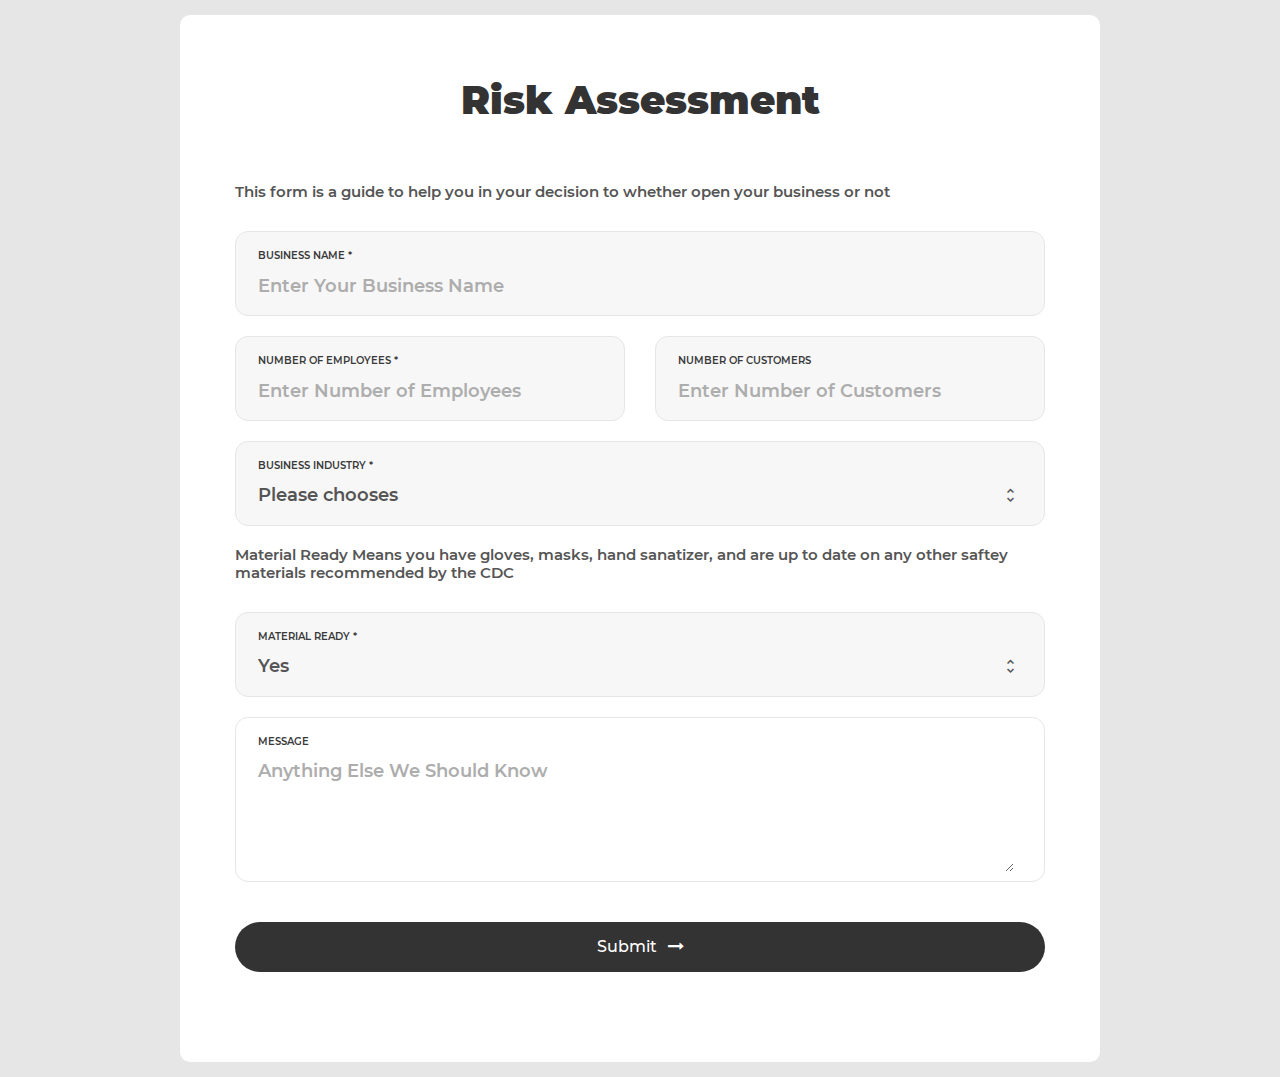
==== ContactFrom_v5/index.html @ 2d4df54e "Add all" ====
<!DOCTYPE html>
<html lang="en">
<head>
	<title>Contact V5</title>
	<meta charset="UTF-8">
	<meta name="viewport" content="width=device-width, initial-scale=1">
<!--===============================================================================================-->
	<link rel="icon" type="image/png" href="images/icons/favicon.ico"/>
<!--===============================================================================================-->
	<link rel="stylesheet" type="text/css" href="vendor/bootstrap/css/bootstrap.min.css">
<!--===============================================================================================-->
	<link rel="stylesheet" type="text/css" href="fonts/font-awesome-4.7.0/css/font-awesome.min.css">
<!--===============================================================================================-->
	<link rel="stylesheet" type="text/css" href="fonts/iconic/css/material-design-iconic-font.min.css">
<!--===============================================================================================-->
	<link rel="stylesheet" type="text/css" href="vendor/animate/animate.css">
<!--===============================================================================================-->
	<link rel="stylesheet" type="text/css" href="vendor/css-hamburgers/hamburgers.min.css">
<!--===============================================================================================-->
	<link rel="stylesheet" type="text/css" href="vendor/animsition/css/animsition.min.css">
<!--===============================================================================================-->
	<link rel="stylesheet" type="text/css" href="vendor/select2/select2.min.css">
<!--===============================================================================================-->
	<link rel="stylesheet" type="text/css" href="vendor/daterangepicker/daterangepicker.css">
<!--===============================================================================================-->
	<link rel="stylesheet" type="text/css" href="vendor/noui/nouislider.min.css">
<!--===============================================================================================-->
	<link rel="stylesheet" type="text/css" href="css/util.css">
	<link rel="stylesheet" type="text/css" href="css/main.css">
<!--===============================================================================================-->
</head>
<body>


	<div class="container-contact100">
		<div class="wrap-contact100">
			<form class="contact100-form validate-form">
				<span class="contact100-form-title">
					Risk Assessment
				</span>
                <span class="contact100-form-p">
					This form is a guide to help you in your decision to whether open your business or not
				</span>

				<div class="wrap-input100 validate-input bg1" data-validate="Please Type Your Name">
					<span class="label-input100">Business Name *</span>
					<input class="input100" type="text" name="name" placeholder="Enter Your Business Name">
				</div>

				<div class="wrap-input100 validate-input bg1 rs1-wrap-input100">
					<span class="label-input100">Number of Employees *</span>
					<input class="input100" type="text" name="email" placeholder="Enter Number of Employees">
				</div>

				<div class="wrap-input100 bg1 rs1-wrap-input100">
					<span class="label-input100">Number of Customers</span>
					<input class="input100" type="text" name="phone" placeholder="Enter Number of Customers">
				</div>

				<div class="wrap-input100 input100-select bg1">
					<span class="label-input100">Business Industry *</span>
					<div>
						<select class="js-select2" name="service">
							<option>Please chooses</option>
							<option>Education</option>
							<option>Finance</option>
							<option>Health</option>
                            <option>Engineer</option>
                            <option>Contracting</option>
                            <option>MotorVehicle</option>
                            <option>Security</option>
                            <option>PersonalService</option>
                            <option>Hospitality</option>
                            <option>Corporation</option>
                            <option>Agriculture</option>
                            <option>Other</option>
						</select>
						<div class="dropDownSelect2"></div>
					</div>
				</div>
                <span class="contact100-form-p">
					Material Ready Means you have gloves, masks, hand sanatizer, and are up to date on any other saftey materials recommended by the CDC
				</span>
                <div class="wrap-input100 input100-select bg1">
					<span class="label-input100">Material Ready *</span>
					<div>
						<select class="js-select2" name="service">
							<option>Yes</option>
                            <option>No</option>
						</select>
						<div class="dropDownSelect2"></div>
					</div>
				</div>
<!--
				<div class="w-full dis-none js-show-service">
					<div class="wrap-contact100-form-radio">
						<span class="label-input100">What type of products do you sell?</span>

						<div class="contact100-form-radio m-t-15">
							<input class="input-radio100" id="radio1" type="radio" name="type-product" value="physical" checked="checked">
							<label class="label-radio100" for="radio1">
								Phycical Products
							</label>
						</div>

						<div class="contact100-form-radio">
							<input class="input-radio100" id="radio2" type="radio" name="type-product" value="digital">
							<label class="label-radio100" for="radio2">
								Digital Products
							</label>
						</div>

						<div class="contact100-form-radio">
							<input class="input-radio100" id="radio3" type="radio" name="type-product" value="service">
							<label class="label-radio100" for="radio3">
								Services Consulting
							</label>
						</div>
					</div>

					<div class="wrap-contact100-form-range">
						<span class="label-input100">Budget *</span>

						<div class="contact100-form-range-value">
							$<span id="value-lower">610</span> - $<span id="value-upper">980</span>
							<input type="text" name="from-value">
							<input type="text" name="to-value">
						</div>

						<div class="contact100-form-range-bar">
							<div id="filter-bar"></div>
						</div>
					</div>
				</div>
-->
				<div class="wrap-input100 validate-input bg0 rs1-alert-validate">
					<span class="label-input100">Message</span>
					<textarea class="input100" name="message" placeholder="Anything Else We Should Know"></textarea>
				</div>

				<div class="container-contact100-form-btn">
					<button class="contact100-form-btn">
						<span>
							Submit
							<i class="fa fa-long-arrow-right m-l-7" aria-hidden="true"></i>
						</span>
					</button>
				</div>
			</form>
		</div>
	</div>



<!--===============================================================================================-->
	<script src="vendor/jquery/jquery-3.2.1.min.js"></script>
<!--===============================================================================================-->
	<script src="vendor/animsition/js/animsition.min.js"></script>
<!--===============================================================================================-->
	<script src="vendor/bootstrap/js/popper.js"></script>
	<script src="vendor/bootstrap/js/bootstrap.min.js"></script>
<!--===============================================================================================-->
	<script src="vendor/select2/select2.min.js"></script>
	<script>
		$(".js-select2").each(function(){
			$(this).select2({
				minimumResultsForSearch: 20,
				dropdownParent: $(this).next('.dropDownSelect2')
			});


			$(".js-select2").each(function(){
				$(this).on('select2:close', function (e){
					if($(this).val() == "Please chooses") {
						$('.js-show-service').slideUp();
					}
					else {
						$('.js-show-service').slideUp();
						$('.js-show-service').slideDown();
					}
				});
			});
		})
	</script>
<!--===============================================================================================-->
	<script src="vendor/daterangepicker/moment.min.js"></script>
	<script src="vendor/daterangepicker/daterangepicker.js"></script>
<!--===============================================================================================-->
	<script src="vendor/countdowntime/countdowntime.js"></script>
<!--===============================================================================================-->
	<script src="vendor/noui/nouislider.min.js"></script>
	<script>
	    var filterBar = document.getElementById('filter-bar');

	    noUiSlider.create(filterBar, {
	        start: [ 1500, 3900 ],
	        connect: true,
	        range: {
	            'min': 1500,
	            'max': 7500
	        }
	    });

	    var skipValues = [
	    document.getElementById('value-lower'),
	    document.getElementById('value-upper')
	    ];

	    filterBar.noUiSlider.on('update', function( values, handle ) {
	        skipValues[handle].innerHTML = Math.round(values[handle]);
	        $('.contact100-form-range-value input[name="from-value"]').val($('#value-lower').html());
	        $('.contact100-form-range-value input[name="to-value"]').val($('#value-upper').html());
	    });
	</script>
<!--===============================================================================================-->
	<script src="js/main.js"></script>

<!-- Global site tag (gtag.js) - Google Analytics -->
<script async src="https://www.googletagmanager.com/gtag/js?id=UA-23581568-13"></script>
<script>
  window.dataLayer = window.dataLayer || [];
  function gtag(){dataLayer.push(arguments);}
  gtag('js', new Date());

  gtag('config', 'UA-23581568-13');
</script>

</body>
</html>
---- ContactFrom_v5/fonts/iconic/css/material-design-iconic-font.min.css ----
@font-face{font-family:Material-Design-Iconic-Font;src:url(../fonts/Material-Design-Iconic-Font.woff2?v=2.2.0) format('woff2'),url(../fonts/Material-Design-Iconic-Font.woff?v=2.2.0) format('woff'),url(../fonts/Material-Design-Iconic-Font.ttf?v=2.2.0) format('truetype')}.zmdi{display:inline-block;font:normal normal normal 14px/1 'Material-Design-Iconic-Font';font-size:inherit;text-rendering:auto;-webkit-font-smoothing:antialiased;-moz-osx-font-smoothing:grayscale}.zmdi-hc-lg{font-size:1.33333333em;line-height:.75em;vertical-align:-15%}.zmdi-hc-2x{font-size:2em}.zmdi-hc-3x{font-size:3em}.zmdi-hc-4x{font-size:4em}.zmdi-hc-5x{font-size:5em}.zmdi-hc-fw{width:1.28571429em;text-align:center}.zmdi-hc-ul{padding-left:0;margin-left:2.14285714em;list-style-type:none}.zmdi-hc-ul>li{position:relative}.zmdi-hc-li{position:absolute;left:-2.14285714em;width:2.14285714em;top:.14285714em;text-align:center}.zmdi-hc-li.zmdi-hc-lg{left:-1.85714286em}.zmdi-hc-border{padding:.1em .25em;border:solid .1em #9e9e9e;border-radius:2px}.zmdi-hc-border-circle{padding:.1em .25em;border:solid .1em #9e9e9e;border-radius:50%}.zmdi.pull-left{float:left;margin-right:.15em}.zmdi.pull-right{float:right;margin-left:.15em}.zmdi-hc-spin{-webkit-animation:zmdi-spin 1.5s infinite linear;animation:zmdi-spin 1.5s infinite linear}.zmdi-hc-spin-reverse{-webkit-animation:zmdi-spin-reverse 1.5s infinite linear;animation:zmdi-spin-reverse 1.5s infinite linear}@-webkit-keyframes zmdi-spin{0%{-webkit-transform:rotate(0deg);transform:rotate(0deg)}100%{-webkit-transform:rotate(359deg);transform:rotate(359deg)}}@keyframes zmdi-spin{0%{-webkit-transform:rotate(0deg);transform:rotate(0deg)}100%{-webkit-transform:rotate(359deg);transform:rotate(359deg)}}@-webkit-keyframes zmdi-spin-reverse{0%{-webkit-transform:rotate(0deg);transform:rotate(0deg)}100%{-webkit-transform:rotate(-359deg);transform:rotate(-359deg)}}@keyframes zmdi-spin-reverse{0%{-webkit-transform:rotate(0deg);transform:rotate(0deg)}100%{-webkit-transform:rotate(-359deg);transform:rotate(-359deg)}}.zmdi-hc-rotate-90{-webkit-transform:rotate(90deg);-ms-transform:rotate(90deg);transform:rotate(90deg)}.zmdi-hc-rotate-180{-webkit-transform:rotate(180deg);-ms-transform:rotate(180deg);transform:rotate(180deg)}.zmdi-hc-rotate-270{-webkit-transform:rotate(270deg);-ms-transform:rotate(270deg);transform:rotate(270deg)}.zmdi-hc-flip-horizontal{-webkit-transform:scale(-1,1);-ms-transform:scale(-1,1);transform:scale(-1,1)}.zmdi-hc-flip-vertical{-webkit-transform:scale(1,-1);-ms-transform:scale(1,-1);transform:scale(1,-1)}.zmdi-hc-stack{position:relative;display:inline-block;width:2em;height:2em;line-height:2em;vertical-align:middle}.zmdi-hc-stack-1x,.zmdi-hc-stack-2x{position:absolute;left:0;width:100%;text-align:center}.zmdi-hc-stack-1x{line-height:inherit}.zmdi-hc-stack-2x{font-size:2em}.zmdi-hc-inverse{color:#fff}.zmdi-3d-rotation:before{content:'\f101'}.zmdi-airplane-off:before{content:'\f102'}.zmdi-airplane:before{content:'\f103'}.zmdi-album:before{content:'\f104'}.zmdi-archive:before{content:'\f105'}.zmdi-assignment-account:before{content:'\f106'}.zmdi-assignment-alert:before{content:'\f107'}.zmdi-assignment-check:before{content:'\f108'}.zmdi-assignment-o:before{content:'\f109'}.zmdi-assignment-return:before{content:'\f10a'}.zmdi-assignment-returned:before{content:'\f10b'}.zmdi-assignment:before{content:'\f10c'}.zmdi-attachment-alt:before{content:'\f10d'}.zmdi-attachment:before{content:'\f10e'}.zmdi-audio:before{content:'\f10f'}.zmdi-badge-check:before{content:'\f110'}.zmdi-balance-wallet:before{content:'\f111'}.zmdi-balance:before{content:'\f112'}.zmdi-battery-alert:before{content:'\f113'}.zmdi-battery-flash:before{content:'\f114'}.zmdi-battery-unknown:before{content:'\f115'}.zmdi-battery:before{content:'\f116'}.zmdi-bike:before{content:'\f117'}.zmdi-block-alt:before{content:'\f118'}.zmdi-block:before{content:'\f119'}.zmdi-boat:before{content:'\f11a'}.zmdi-book-image:before{content:'\f11b'}.zmdi-book:before{content:'\f11c'}.zmdi-bookmark-outline:before{content:'\f11d'}.zmdi-bookmark:before{content:'\f11e'}.zmdi-brush:before{content:'\f11f'}.zmdi-bug:before{content:'\f120'}.zmdi-bus:before{content:'\f121'}.zmdi-cake:before{content:'\f122'}.zmdi-car-taxi:before{content:'\f123'}.zmdi-car-wash:before{content:'\f124'}.zmdi-car:before{content:'\f125'}.zmdi-card-giftcard:before{content:'\f126'}.zmdi-card-membership:before{content:'\f127'}.zmdi-card-travel:before{content:'\f128'}.zmdi-card:before{content:'\f129'}.zmdi-case-check:before{content:'\f12a'}.zmdi-case-download:before{content:'\f12b'}.zmdi-case-play:before{content:'\f12c'}.zmdi-case:before{content:'\f12d'}.zmdi-cast-connected:before{content:'\f12e'}.zmdi-cast:before{content:'\f12f'}.zmdi-chart-donut:before{content:'\f130'}.zmdi-chart:before{content:'\f131'}.zmdi-city-alt:before{content:'\f132'}.zmdi-city:before{content:'\f133'}.zmdi-close-circle-o:before{content:'\f134'}.zmdi-close-circle:before{content:'\f135'}.zmdi-close:before{content:'\f136'}.zmdi-cocktail:before{content:'\f137'}.zmdi-code-setting:before{content:'\f138'}.zmdi-code-smartphone:before{content:'\f139'}.zmdi-code:before{content:'\f13a'}.zmdi-coffee:before{content:'\f13b'}.zmdi-collection-bookmark:before{content:'\f13c'}.zmdi-collection-case-play:before{content:'\f13d'}.zmdi-collection-folder-image:before{content:'\f13e'}.zmdi-collection-image-o:before{content:'\f13f'}.zmdi-collection-image:before{content:'\f140'}.zmdi-collection-item-1:before{content:'\f141'}.zmdi-collection-item-2:before{content:'\f142'}.zmdi-collection-item-3:before{content:'\f143'}.zmdi-collection-item-4:before{content:'\f144'}.zmdi-collection-item-5:before{content:'\f145'}.zmdi-collection-item-6:before{content:'\f146'}.zmdi-collection-item-7:before{content:'\f147'}.zmdi-collection-item-8:before{content:'\f148'}.zmdi-collection-item-9-plus:before{content:'\f149'}.zmdi-collection-item-9:before{content:'\f14a'}.zmdi-collection-item:before{content:'\f14b'}.zmdi-collection-music:before{content:'\f14c'}.zmdi-collection-pdf:before{content:'\f14d'}.zmdi-collection-plus:before{content:'\f14e'}.zmdi-collection-speaker:before{content:'\f14f'}.zmdi-collection-text:before{content:'\f150'}.zmdi-collection-video:before{content:'\f151'}.zmdi-compass:before{content:'\f152'}.zmdi-cutlery:before{content:'\f153'}.zmdi-delete:before{content:'\f154'}.zmdi-dialpad:before{content:'\f155'}.zmdi-dns:before{content:'\f156'}.zmdi-drink:before{content:'\f157'}.zmdi-edit:before{content:'\f158'}.zmdi-email-open:before{content:'\f159'}.zmdi-email:before{content:'\f15a'}.zmdi-eye-off:before{content:'\f15b'}.zmdi-eye:before{content:'\f15c'}.zmdi-eyedropper:before{content:'\f15d'}.zmdi-favorite-outline:before{content:'\f15e'}.zmdi-favorite:before{content:'\f15f'}.zmdi-filter-list:before{content:'\f160'}.zmdi-fire:before{content:'\f161'}.zmdi-flag:before{content:'\f162'}.zmdi-flare:before{content:'\f163'}.zmdi-flash-auto:before{content:'\f164'}.zmdi-flash-off:before{content:'\f165'}.zmdi-flash:before{content:'\f166'}.zmdi-flip:before{content:'\f167'}.zmdi-flower-alt:before{content:'\f168'}.zmdi-flower:before{content:'\f169'}.zmdi-font:before{content:'\f16a'}.zmdi-fullscreen-alt:before{content:'\f16b'}.zmdi-fullscreen-exit:before{content:'\f16c'}.zmdi-fullscreen:before{content:'\f16d'}.zmdi-functions:before{content:'\f16e'}.zmdi-gas-station:before{content:'\f16f'}.zmdi-gesture:before{content:'\f170'}.zmdi-globe-alt:before{content:'\f171'}.zmdi-globe-lock:before{content:'\f172'}.zmdi-globe:before{content:'\f173'}.zmdi-graduation-cap:before{content:'\f174'}.zmdi-home:before{content:'\f175'}.zmdi-hospital-alt:before{content:'\f176'}.zmdi-hospital:before{content:'\f177'}.zmdi-hotel:before{content:'\f178'}.zmdi-hourglass-alt:before{content:'\f179'}.zmdi-hourglass-outline:before{content:'\f17a'}.zmdi-hourglass:before{content:'\f17b'}.zmdi-http:before{content:'\f17c'}.zmdi-image-alt:before{content:'\f17d'}.zmdi-image-o:before{content:'\f17e'}.zmdi-image:before{content:'\f17f'}.zmdi-inbox:before{content:'\f180'}.zmdi-invert-colors-off:before{content:'\f181'}.zmdi-invert-colors:before{content:'\f182'}.zmdi-key:before{content:'\f183'}.zmdi-label-alt-outline:before{content:'\f184'}.zmdi-label-alt:before{content:'\f185'}.zmdi-label-heart:before{content:'\f186'}.zmdi-label:before{content:'\f187'}.zmdi-labels:before{content:'\f188'}.zmdi-lamp:before{content:'\f189'}.zmdi-landscape:before{content:'\f18a'}.zmdi-layers-off:before{content:'\f18b'}.zmdi-layers:before{content:'\f18c'}.zmdi-library:before{content:'\f18d'}.zmdi-link:before{content:'\f18e'}.zmdi-lock-open:before{content:'\f18f'}.zmdi-lock-outline:before{content:'\f190'}.zmdi-lock:before{content:'\f191'}.zmdi-mail-reply-all:before{content:'\f192'}.zmdi-mail-reply:before{content:'\f193'}.zmdi-mail-send:before{content:'\f194'}.zmdi-mall:before{content:'\f195'}.zmdi-map:before{content:'\f196'}.zmdi-menu:before{content:'\f197'}.zmdi-money-box:before{content:'\f198'}.zmdi-money-off:before{content:'\f199'}.zmdi-money:before{content:'\f19a'}.zmdi-more-vert:before{content:'\f19b'}.zmdi-more:before{content:'\f19c'}.zmdi-movie-alt:before{content:'\f19d'}.zmdi-movie:before{content:'\f19e'}.zmdi-nature-people:before{content:'\f19f'}.zmdi-nature:before{content:'\f1a0'}.zmdi-navigation:before{content:'\f1a1'}.zmdi-open-in-browser:before{content:'\f1a2'}.zmdi-open-in-new:before{content:'\f1a3'}.zmdi-palette:before{content:'\f1a4'}.zmdi-parking:before{content:'\f1a5'}.zmdi-pin-account:before{content:'\f1a6'}.zmdi-pin-assistant:before{content:'\f1a7'}.zmdi-pin-drop:before{content:'\f1a8'}.zmdi-pin-help:before{content:'\f1a9'}.zmdi-pin-off:before{content:'\f1aa'}.zmdi-pin:before{content:'\f1ab'}.zmdi-pizza:before{content:'\f1ac'}.zmdi-plaster:before{content:'\f1ad'}.zmdi-power-setting:before{content:'\f1ae'}.zmdi-power:before{content:'\f1af'}.zmdi-print:before{content:'\f1b0'}.zmdi-puzzle-piece:before{content:'\f1b1'}.zmdi-quote:before{content:'\f1b2'}.zmdi-railway:before{content:'\f1b3'}.zmdi-receipt:before{content:'\f1b4'}.zmdi-refresh-alt:before{content:'\f1b5'}.zmdi-refresh-sync-alert:before{content:'\f1b6'}.zmdi-refresh-sync-off:before{content:'\f1b7'}.zmdi-refresh-sync:before{content:'\f1b8'}.zmdi-refresh:before{content:'\f1b9'}.zmdi-roller:before{content:'\f1ba'}.zmdi-ruler:before{content:'\f1bb'}.zmdi-scissors:before{content:'\f1bc'}.zmdi-screen-rotation-lock:before{content:'\f1bd'}.zmdi-screen-rotation:before{content:'\f1be'}.zmdi-search-for:before{content:'\f1bf'}.zmdi-search-in-file:before{content:'\f1c0'}.zmdi-search-in-page:before{content:'\f1c1'}.zmdi-search-replace:before{content:'\f1c2'}.zmdi-search:before{content:'\f1c3'}.zmdi-seat:before{content:'\f1c4'}.zmdi-settings-square:before{content:'\f1c5'}.zmdi-settings:before{content:'\f1c6'}.zmdi-shield-check:before{content:'\f1c7'}.zmdi-shield-security:before{content:'\f1c8'}.zmdi-shopping-basket:before{content:'\f1c9'}.zmdi-shopping-cart-plus:before{content:'\f1ca'}.zmdi-shopping-cart:before{content:'\f1cb'}.zmdi-sign-in:before{content:'\f1cc'}.zmdi-sort-amount-asc:before{content:'\f1cd'}.zmdi-sort-amount-desc:before{content:'\f1ce'}.zmdi-sort-asc:before{content:'\f1cf'}.zmdi-sort-desc:before{content:'\f1d0'}.zmdi-spellcheck:before{content:'\f1d1'}.zmdi-storage:before{content:'\f1d2'}.zmdi-store-24:before{content:'\f1d3'}.zmdi-store:before{content:'\f1d4'}.zmdi-subway:before{content:'\f1d5'}.zmdi-sun:before{content:'\f1d6'}.zmdi-tab-unselected:before{content:'\f1d7'}.zmdi-tab:before{content:'\f1d8'}.zmdi-tag-close:before{content:'\f1d9'}.zmdi-tag-more:before{content:'\f1da'}.zmdi-tag:before{content:'\f1db'}.zmdi-thumb-down:before{content:'\f1dc'}.zmdi-thumb-up-down:before{content:'\f1dd'}.zmdi-thumb-up:before{content:'\f1de'}.zmdi-ticket-star:before{content:'\f1df'}.zmdi-toll:before{content:'\f1e0'}.zmdi-toys:before{content:'\f1e1'}.zmdi-traffic:before{content:'\f1e2'}.zmdi-translate:before{content:'\f1e3'}.zmdi-triangle-down:before{content:'\f1e4'}.zmdi-triangle-up:before{content:'\f1e5'}.zmdi-truck:before{content:'\f1e6'}.zmdi-turning-sign:before{content:'\f1e7'}.zmdi-wallpaper:before{content:'\f1e8'}.zmdi-washing-machine:before{content:'\f1e9'}.zmdi-window-maximize:before{content:'\f1ea'}.zmdi-window-minimize:before{content:'\f1eb'}.zmdi-window-restore:before{content:'\f1ec'}.zmdi-wrench:before{content:'\f1ed'}.zmdi-zoom-in:before{content:'\f1ee'}.zmdi-zoom-out:before{content:'\f1ef'}.zmdi-alert-circle-o:before{content:'\f1f0'}.zmdi-alert-circle:before{content:'\f1f1'}.zmdi-alert-octagon:before{content:'\f1f2'}.zmdi-alert-polygon:before{content:'\f1f3'}.zmdi-alert-triangle:before{content:'\f1f4'}.zmdi-help-outline:before{content:'\f1f5'}.zmdi-help:before{content:'\f1f6'}.zmdi-info-outline:before{content:'\f1f7'}.zmdi-info:before{content:'\f1f8'}.zmdi-notifications-active:before{content:'\f1f9'}.zmdi-notifications-add:before{content:'\f1fa'}.zmdi-notifications-none:before{content:'\f1fb'}.zmdi-notifications-off:before{content:'\f1fc'}.zmdi-notifications-paused:before{content:'\f1fd'}.zmdi-notifications:before{content:'\f1fe'}.zmdi-account-add:before{content:'\f1ff'}.zmdi-account-box-mail:before{content:'\f200'}.zmdi-account-box-o:before{content:'\f201'}.zmdi-account-box-phone:before{content:'\f202'}.zmdi-account-box:before{content:'\f203'}.zmdi-account-calendar:before{content:'\f204'}.zmdi-account-circle:before{content:'\f205'}.zmdi-account-o:before{content:'\f206'}.zmdi-account:before{content:'\f207'}.zmdi-accounts-add:before{content:'\f208'}.zmdi-accounts-alt:before{content:'\f209'}.zmdi-accounts-list-alt:before{content:'\f20a'}.zmdi-accounts-list:before{content:'\f20b'}.zmdi-accounts-outline:before{content:'\f20c'}.zmdi-accounts:before{content:'\f20d'}.zmdi-face:before{content:'\f20e'}.zmdi-female:before{content:'\f20f'}.zmdi-male-alt:before{content:'\f210'}.zmdi-male-female:before{content:'\f211'}.zmdi-male:before{content:'\f212'}.zmdi-mood-bad:before{content:'\f213'}.zmdi-mood:before{content:'\f214'}.zmdi-run:before{content:'\f215'}.zmdi-walk:before{content:'\f216'}.zmdi-cloud-box:before{content:'\f217'}.zmdi-cloud-circle:before{content:'\f218'}.zmdi-cloud-done:before{content:'\f219'}.zmdi-cloud-download:before{content:'\f21a'}.zmdi-cloud-off:before{content:'\f21b'}.zmdi-cloud-outline-alt:before{content:'\f21c'}.zmdi-cloud-outline:before{content:'\f21d'}.zmdi-cloud-upload:before{content:'\f21e'}.zmdi-cloud:before{content:'\f21f'}.zmdi-download:before{content:'\f220'}.zmdi-file-plus:before{content:'\f221'}.zmdi-file-text:before{content:'\f222'}.zmdi-file:before{content:'\f223'}.zmdi-folder-outline:before{content:'\f224'}.zmdi-folder-person:before{content:'\f225'}.zmdi-folder-star-alt:before{content:'\f226'}.zmdi-folder-star:before{content:'\f227'}.zmdi-folder:before{content:'\f228'}.zmdi-gif:before{content:'\f229'}.zmdi-upload:before{content:'\f22a'}.zmdi-border-all:before{content:'\f22b'}.zmdi-border-bottom:before{content:'\f22c'}.zmdi-border-clear:before{content:'\f22d'}.zmdi-border-color:before{content:'\f22e'}.zmdi-border-horizontal:before{content:'\f22f'}.zmdi-border-inner:before{content:'\f230'}.zmdi-border-left:before{content:'\f231'}.zmdi-border-outer:before{content:'\f232'}.zmdi-border-right:before{content:'\f233'}.zmdi-border-style:before{content:'\f234'}.zmdi-border-top:before{content:'\f235'}.zmdi-border-vertical:before{content:'\f236'}.zmdi-copy:before{content:'\f237'}.zmdi-crop:before{content:'\f238'}.zmdi-format-align-center:before{content:'\f239'}.zmdi-format-align-justify:before{content:'\f23a'}.zmdi-format-align-left:before{content:'\f23b'}.zmdi-format-align-right:before{content:'\f23c'}.zmdi-format-bold:before{content:'\f23d'}.zmdi-format-clear-all:before{content:'\f23e'}.zmdi-format-clear:before{content:'\f23f'}.zmdi-format-color-fill:before{content:'\f240'}.zmdi-format-color-reset:before{content:'\f241'}.zmdi-format-color-text:before{content:'\f242'}.zmdi-format-indent-decrease:before{content:'\f243'}.zmdi-format-indent-increase:before{content:'\f244'}.zmdi-format-italic:before{content:'\f245'}.zmdi-format-line-spacing:before{content:'\f246'}.zmdi-format-list-bulleted:before{content:'\f247'}.zmdi-format-list-numbered:before{content:'\f248'}.zmdi-format-ltr:before{content:'\f249'}.zmdi-format-rtl:before{content:'\f24a'}.zmdi-format-size:before{content:'\f24b'}.zmdi-format-strikethrough-s:before{content:'\f24c'}.zmdi-format-strikethrough:before{content:'\f24d'}.zmdi-format-subject:before{content:'\f24e'}.zmdi-format-underlined:before{content:'\f24f'}.zmdi-format-valign-bottom:before{content:'\f250'}.zmdi-format-valign-center:before{content:'\f251'}.zmdi-format-valign-top:before{content:'\f252'}.zmdi-redo:before{content:'\f253'}.zmdi-select-all:before{content:'\f254'}.zmdi-space-bar:before{content:'\f255'}.zmdi-text-format:before{content:'\f256'}.zmdi-transform:before{content:'\f257'}.zmdi-undo:before{content:'\f258'}.zmdi-wrap-text:before{content:'\f259'}.zmdi-comment-alert:before{content:'\f25a'}.zmdi-comment-alt-text:before{content:'\f25b'}.zmdi-comment-alt:before{content:'\f25c'}.zmdi-comment-edit:before{content:'\f25d'}.zmdi-comment-image:before{content:'\f25e'}.zmdi-comment-list:before{content:'\f25f'}.zmdi-comment-more:before{content:'\f260'}.zmdi-comment-outline:before{content:'\f261'}.zmdi-comment-text-alt:before{content:'\f262'}.zmdi-comment-text:before{content:'\f263'}.zmdi-comment-video:before{content:'\f264'}.zmdi-comment:before{content:'\f265'}.zmdi-comments:before{content:'\f266'}.zmdi-check-all:before{content:'\f267'}.zmdi-check-circle-u:before{content:'\f268'}.zmdi-check-circle:before{content:'\f269'}.zmdi-check-square:before{content:'\f26a'}.zmdi-check:before{content:'\f26b'}.zmdi-circle-o:before{content:'\f26c'}.zmdi-circle:before{content:'\f26d'}.zmdi-dot-circle-alt:before{content:'\f26e'}.zmdi-dot-circle:before{content:'\f26f'}.zmdi-minus-circle-outline:before{content:'\f270'}.zmdi-minus-circle:before{content:'\f271'}.zmdi-minus-square:before{content:'\f272'}.zmdi-minus:before{content:'\f273'}.zmdi-plus-circle-o-duplicate:before{content:'\f274'}.zmdi-plus-circle-o:before{content:'\f275'}.zmdi-plus-circle:before{content:'\f276'}.zmdi-plus-square:before{content:'\f277'}.zmdi-plus:before{content:'\f278'}.zmdi-square-o:before{content:'\f279'}.zmdi-star-circle:before{content:'\f27a'}.zmdi-star-half:before{content:'\f27b'}.zmdi-star-outline:before{content:'\f27c'}.zmdi-star:before{content:'\f27d'}.zmdi-bluetooth-connected:before{content:'\f27e'}.zmdi-bluetooth-off:before{content:'\f27f'}.zmdi-bluetooth-search:before{content:'\f280'}.zmdi-bluetooth-setting:before{content:'\f281'}.zmdi-bluetooth:before{content:'\f282'}.zmdi-camera-add:before{content:'\f283'}.zmdi-camera-alt:before{content:'\f284'}.zmdi-camera-bw:before{content:'\f285'}.zmdi-camera-front:before{content:'\f286'}.zmdi-camera-mic:before{content:'\f287'}.zmdi-camera-party-mode:before{content:'\f288'}.zmdi-camera-rear:before{content:'\f289'}.zmdi-camera-roll:before{content:'\f28a'}.zmdi-camera-switch:before{content:'\f28b'}.zmdi-camera:before{content:'\f28c'}.zmdi-card-alert:before{content:'\f28d'}.zmdi-card-off:before{content:'\f28e'}.zmdi-card-sd:before{content:'\f28f'}.zmdi-card-sim:before{content:'\f290'}.zmdi-desktop-mac:before{content:'\f291'}.zmdi-desktop-windows:before{content:'\f292'}.zmdi-device-hub:before{content:'\f293'}.zmdi-devices-off:before{content:'\f294'}.zmdi-devices:before{content:'\f295'}.zmdi-dock:before{content:'\f296'}.zmdi-floppy:before{content:'\f297'}.zmdi-gamepad:before{content:'\f298'}.zmdi-gps-dot:before{content:'\f299'}.zmdi-gps-off:before{content:'\f29a'}.zmdi-gps:before{content:'\f29b'}.zmdi-headset-mic:before{content:'\f29c'}.zmdi-headset:before{content:'\f29d'}.zmdi-input-antenna:before{content:'\f29e'}.zmdi-input-composite:before{content:'\f29f'}.zmdi-input-hdmi:before{content:'\f2a0'}.zmdi-input-power:before{content:'\f2a1'}.zmdi-input-svideo:before{content:'\f2a2'}.zmdi-keyboard-hide:before{content:'\f2a3'}.zmdi-keyboard:before{content:'\f2a4'}.zmdi-laptop-chromebook:before{content:'\f2a5'}.zmdi-laptop-mac:before{content:'\f2a6'}.zmdi-laptop:before{content:'\f2a7'}.zmdi-mic-off:before{content:'\f2a8'}.zmdi-mic-outline:before{content:'\f2a9'}.zmdi-mic-setting:before{content:'\f2aa'}.zmdi-mic:before{content:'\f2ab'}.zmdi-mouse:before{content:'\f2ac'}.zmdi-network-alert:before{content:'\f2ad'}.zmdi-network-locked:before{content:'\f2ae'}.zmdi-network-off:before{content:'\f2af'}.zmdi-network-outline:before{content:'\f2b0'}.zmdi-network-setting:before{content:'\f2b1'}.zmdi-network:before{content:'\f2b2'}.zmdi-phone-bluetooth:before{content:'\f2b3'}.zmdi-phone-end:before{content:'\f2b4'}.zmdi-phone-forwarded:before{content:'\f2b5'}.zmdi-phone-in-talk:before{content:'\f2b6'}.zmdi-phone-locked:before{content:'\f2b7'}.zmdi-phone-missed:before{content:'\f2b8'}.zmdi-phone-msg:before{content:'\f2b9'}.zmdi-phone-paused:before{content:'\f2ba'}.zmdi-phone-ring:before{content:'\f2bb'}.zmdi-phone-setting:before{content:'\f2bc'}.zmdi-phone-sip:before{content:'\f2bd'}.zmdi-phone:before{content:'\f2be'}.zmdi-portable-wifi-changes:before{content:'\f2bf'}.zmdi-portable-wifi-off:before{content:'\f2c0'}.zmdi-portable-wifi:before{content:'\f2c1'}.zmdi-radio:before{content:'\f2c2'}.zmdi-reader:before{content:'\f2c3'}.zmdi-remote-control-alt:before{content:'\f2c4'}.zmdi-remote-control:before{content:'\f2c5'}.zmdi-router:before{content:'\f2c6'}.zmdi-scanner:before{content:'\f2c7'}.zmdi-smartphone-android:before{content:'\f2c8'}.zmdi-smartphone-download:before{content:'\f2c9'}.zmdi-smartphone-erase:before{content:'\f2ca'}.zmdi-smartphone-info:before{content:'\f2cb'}.zmdi-smartphone-iphone:before{content:'\f2cc'}.zmdi-smartphone-landscape-lock:before{content:'\f2cd'}.zmdi-smartphone-landscape:before{content:'\f2ce'}.zmdi-smartphone-lock:before{content:'\f2cf'}.zmdi-smartphone-portrait-lock:before{content:'\f2d0'}.zmdi-smartphone-ring:before{content:'\f2d1'}.zmdi-smartphone-setting:before{content:'\f2d2'}.zmdi-smartphone-setup:before{content:'\f2d3'}.zmdi-smartphone:before{content:'\f2d4'}.zmdi-speaker:before{content:'\f2d5'}.zmdi-tablet-android:before{content:'\f2d6'}.zmdi-tablet-mac:before{content:'\f2d7'}.zmdi-tablet:before{content:'\f2d8'}.zmdi-tv-alt-play:before{content:'\f2d9'}.zmdi-tv-list:before{content:'\f2da'}.zmdi-tv-play:before{content:'\f2db'}.zmdi-tv:before{content:'\f2dc'}.zmdi-usb:before{content:'\f2dd'}.zmdi-videocam-off:before{content:'\f2de'}.zmdi-videocam-switch:before{content:'\f2df'}.zmdi-videocam:before{content:'\f2e0'}.zmdi-watch:before{content:'\f2e1'}.zmdi-wifi-alt-2:before{content:'\f2e2'}.zmdi-wifi-alt:before{content:'\f2e3'}.zmdi-wifi-info:before{content:'\f2e4'}.zmdi-wifi-lock:before{content:'\f2e5'}.zmdi-wifi-off:before{content:'\f2e6'}.zmdi-wifi-outline:before{content:'\f2e7'}.zmdi-wifi:before{content:'\f2e8'}.zmdi-arrow-left-bottom:before{content:'\f2e9'}.zmdi-arrow-left:before{content:'\f2ea'}.zmdi-arrow-merge:before{content:'\f2eb'}.zmdi-arrow-missed:before{content:'\f2ec'}.zmdi-arrow-right-top:before{content:'\f2ed'}.zmdi-arrow-right:before{content:'\f2ee'}.zmdi-arrow-split:before{content:'\f2ef'}.zmdi-arrows:before{content:'\f2f0'}.zmdi-caret-down-circle:before{content:'\f2f1'}.zmdi-caret-down:before{content:'\f2f2'}.zmdi-caret-left-circle:before{content:'\f2f3'}.zmdi-caret-left:before{content:'\f2f4'}.zmdi-caret-right-circle:before{content:'\f2f5'}.zmdi-caret-right:before{content:'\f2f6'}.zmdi-caret-up-circle:before{content:'\f2f7'}.zmdi-caret-up:before{content:'\f2f8'}.zmdi-chevron-down:before{content:'\f2f9'}.zmdi-chevron-left:before{content:'\f2fa'}.zmdi-chevron-right:before{content:'\f2fb'}.zmdi-chevron-up:before{content:'\f2fc'}.zmdi-forward:before{content:'\f2fd'}.zmdi-long-arrow-down:before{content:'\f2fe'}.zmdi-long-arrow-left:before{content:'\f2ff'}.zmdi-long-arrow-return:before{content:'\f300'}.zmdi-long-arrow-right:before{content:'\f301'}.zmdi-long-arrow-tab:before{content:'\f302'}.zmdi-long-arrow-up:before{content:'\f303'}.zmdi-rotate-ccw:before{content:'\f304'}.zmdi-rotate-cw:before{content:'\f305'}.zmdi-rotate-left:before{content:'\f306'}.zmdi-rotate-right:before{content:'\f307'}.zmdi-square-down:before{content:'\f308'}.zmdi-square-right:before{content:'\f309'}.zmdi-swap-alt:before{content:'\f30a'}.zmdi-swap-vertical-circle:before{content:'\f30b'}.zmdi-swap-vertical:before{content:'\f30c'}.zmdi-swap:before{content:'\f30d'}.zmdi-trending-down:before{content:'\f30e'}.zmdi-trending-flat:before{content:'\f30f'}.zmdi-trending-up:before{content:'\f310'}.zmdi-unfold-less:before{content:'\f311'}.zmdi-unfold-more:before{content:'\f312'}.zmdi-apps:before{content:'\f313'}.zmdi-grid-off:before{content:'\f314'}.zmdi-grid:before{content:'\f315'}.zmdi-view-agenda:before{content:'\f316'}.zmdi-view-array:before{content:'\f317'}.zmdi-view-carousel:before{content:'\f318'}.zmdi-view-column:before{content:'\f319'}.zmdi-view-comfy:before{content:'\f31a'}.zmdi-view-compact:before{content:'\f31b'}.zmdi-view-dashboard:before{content:'\f31c'}.zmdi-view-day:before{content:'\f31d'}.zmdi-view-headline:before{content:'\f31e'}.zmdi-view-list-alt:before{content:'\f31f'}.zmdi-view-list:before{content:'\f320'}.zmdi-view-module:before{content:'\f321'}.zmdi-view-quilt:before{content:'\f322'}.zmdi-view-stream:before{content:'\f323'}.zmdi-view-subtitles:before{content:'\f324'}.zmdi-view-toc:before{content:'\f325'}.zmdi-view-web:before{content:'\f326'}.zmdi-view-week:before{content:'\f327'}.zmdi-widgets:before{content:'\f328'}.zmdi-alarm-check:before{content:'\f329'}.zmdi-alarm-off:before{content:'\f32a'}.zmdi-alarm-plus:before{content:'\f32b'}.zmdi-alarm-snooze:before{content:'\f32c'}.zmdi-alarm:before{content:'\f32d'}.zmdi-calendar-alt:before{content:'\f32e'}.zmdi-calendar-check:before{content:'\f32f'}.zmdi-calendar-close:before{content:'\f330'}.zmdi-calendar-note:before{content:'\f331'}.zmdi-calendar:before{content:'\f332'}.zmdi-time-countdown:before{content:'\f333'}.zmdi-time-interval:before{content:'\f334'}.zmdi-time-restore-setting:before{content:'\f335'}.zmdi-time-restore:before{content:'\f336'}.zmdi-time:before{content:'\f337'}.zmdi-timer-off:before{content:'\f338'}.zmdi-timer:before{content:'\f339'}.zmdi-android-alt:before{content:'\f33a'}.zmdi-android:before{content:'\f33b'}.zmdi-apple:before{content:'\f33c'}.zmdi-behance:before{content:'\f33d'}.zmdi-codepen:before{content:'\f33e'}.zmdi-dribbble:before{content:'\f33f'}.zmdi-dropbox:before{content:'\f340'}.zmdi-evernote:before{content:'\f341'}.zmdi-facebook-box:before{content:'\f342'}.zmdi-facebook:before{content:'\f343'}.zmdi-github-box:before{content:'\f344'}.zmdi-github:before{content:'\f345'}.zmdi-google-drive:before{content:'\f346'}.zmdi-google-earth:before{content:'\f347'}.zmdi-google-glass:before{content:'\f348'}.zmdi-google-maps:before{content:'\f349'}.zmdi-google-pages:before{content:'\f34a'}.zmdi-google-play:before{content:'\f34b'}.zmdi-google-plus-box:before{content:'\f34c'}.zmdi-google-plus:before{content:'\f34d'}.zmdi-google:before{content:'\f34e'}.zmdi-instagram:before{content:'\f34f'}.zmdi-language-css3:before{content:'\f350'}.zmdi-language-html5:before{content:'\f351'}.zmdi-language-javascript:before{content:'\f352'}.zmdi-language-python-alt:before{content:'\f353'}.zmdi-language-python:before{content:'\f354'}.zmdi-lastfm:before{content:'\f355'}.zmdi-linkedin-box:before{content:'\f356'}.zmdi-paypal:before{content:'\f357'}.zmdi-pinterest-box:before{content:'\f358'}.zmdi-pocket:before{content:'\f359'}.zmdi-polymer:before{content:'\f35a'}.zmdi-share:before{content:'\f35b'}.zmdi-stackoverflow:before{content:'\f35c'}.zmdi-steam-square:before{content:'\f35d'}.zmdi-steam:before{content:'\f35e'}.zmdi-twitter-box:before{content:'\f35f'}.zmdi-twitter:before{content:'\f360'}.zmdi-vk:before{content:'\f361'}.zmdi-wikipedia:before{content:'\f362'}.zmdi-windows:before{content:'\f363'}.zmdi-aspect-ratio-alt:before{content:'\f364'}.zmdi-aspect-ratio:before{content:'\f365'}.zmdi-blur-circular:before{content:'\f366'}.zmdi-blur-linear:before{content:'\f367'}.zmdi-blur-off:before{content:'\f368'}.zmdi-blur:before{content:'\f369'}.zmdi-brightness-2:before{content:'\f36a'}.zmdi-brightness-3:before{content:'\f36b'}.zmdi-brightness-4:before{content:'\f36c'}.zmdi-brightness-5:before{content:'\f36d'}.zmdi-brightness-6:before{content:'\f36e'}.zmdi-brightness-7:before{content:'\f36f'}.zmdi-brightness-auto:before{content:'\f370'}.zmdi-brightness-setting:before{content:'\f371'}.zmdi-broken-image:before{content:'\f372'}.zmdi-center-focus-strong:before{content:'\f373'}.zmdi-center-focus-weak:before{content:'\f374'}.zmdi-compare:before{content:'\f375'}.zmdi-crop-16-9:before{content:'\f376'}.zmdi-crop-3-2:before{content:'\f377'}.zmdi-crop-5-4:before{content:'\f378'}.zmdi-crop-7-5:before{content:'\f379'}.zmdi-crop-din:before{content:'\f37a'}.zmdi-crop-free:before{content:'\f37b'}.zmdi-crop-landscape:before{content:'\f37c'}.zmdi-crop-portrait:before{content:'\f37d'}.zmdi-crop-square:before{content:'\f37e'}.zmdi-exposure-alt:before{content:'\f37f'}.zmdi-exposure:before{content:'\f380'}.zmdi-filter-b-and-w:before{content:'\f381'}.zmdi-filter-center-focus:before{content:'\f382'}.zmdi-filter-frames:before{content:'\f383'}.zmdi-filter-tilt-shift:before{content:'\f384'}.zmdi-gradient:before{content:'\f385'}.zmdi-grain:before{content:'\f386'}.zmdi-graphic-eq:before{content:'\f387'}.zmdi-hdr-off:before{content:'\f388'}.zmdi-hdr-strong:before{content:'\f389'}.zmdi-hdr-weak:before{content:'\f38a'}.zmdi-hdr:before{content:'\f38b'}.zmdi-iridescent:before{content:'\f38c'}.zmdi-leak-off:before{content:'\f38d'}.zmdi-leak:before{content:'\f38e'}.zmdi-looks:before{content:'\f38f'}.zmdi-loupe:before{content:'\f390'}.zmdi-panorama-horizontal:before{content:'\f391'}.zmdi-panorama-vertical:before{content:'\f392'}.zmdi-panorama-wide-angle:before{content:'\f393'}.zmdi-photo-size-select-large:before{content:'\f394'}.zmdi-photo-size-select-small:before{content:'\f395'}.zmdi-picture-in-picture:before{content:'\f396'}.zmdi-slideshow:before{content:'\f397'}.zmdi-texture:before{content:'\f398'}.zmdi-tonality:before{content:'\f399'}.zmdi-vignette:before{content:'\f39a'}.zmdi-wb-auto:before{content:'\f39b'}.zmdi-eject-alt:before{content:'\f39c'}.zmdi-eject:before{content:'\f39d'}.zmdi-equalizer:before{content:'\f39e'}.zmdi-fast-forward:before{content:'\f39f'}.zmdi-fast-rewind:before{content:'\f3a0'}.zmdi-forward-10:before{content:'\f3a1'}.zmdi-forward-30:before{content:'\f3a2'}.zmdi-forward-5:before{content:'\f3a3'}.zmdi-hearing:before{content:'\f3a4'}.zmdi-pause-circle-outline:before{content:'\f3a5'}.zmdi-pause-circle:before{content:'\f3a6'}.zmdi-pause:before{content:'\f3a7'}.zmdi-play-circle-outline:before{content:'\f3a8'}.zmdi-play-circle:before{content:'\f3a9'}.zmdi-play:before{content:'\f3aa'}.zmdi-playlist-audio:before{content:'\f3ab'}.zmdi-playlist-plus:before{content:'\f3ac'}.zmdi-repeat-one:before{content:'\f3ad'}.zmdi-repeat:before{content:'\f3ae'}.zmdi-replay-10:before{content:'\f3af'}.zmdi-replay-30:before{content:'\f3b0'}.zmdi-replay-5:before{content:'\f3b1'}.zmdi-replay:before{content:'\f3b2'}.zmdi-shuffle:before{content:'\f3b3'}.zmdi-skip-next:before{content:'\f3b4'}.zmdi-skip-previous:before{content:'\f3b5'}.zmdi-stop:before{content:'\f3b6'}.zmdi-surround-sound:before{content:'\f3b7'}.zmdi-tune:before{content:'\f3b8'}.zmdi-volume-down:before{content:'\f3b9'}.zmdi-volume-mute:before{content:'\f3ba'}.zmdi-volume-off:before{content:'\f3bb'}.zmdi-volume-up:before{content:'\f3bc'}.zmdi-n-1-square:before{content:'\f3bd'}.zmdi-n-2-square:before{content:'\f3be'}.zmdi-n-3-square:before{content:'\f3bf'}.zmdi-n-4-square:before{content:'\f3c0'}.zmdi-n-5-square:before{content:'\f3c1'}.zmdi-n-6-square:before{content:'\f3c2'}.zmdi-neg-1:before{content:'\f3c3'}.zmdi-neg-2:before{content:'\f3c4'}.zmdi-plus-1:before{content:'\f3c5'}.zmdi-plus-2:before{content:'\f3c6'}.zmdi-sec-10:before{content:'\f3c7'}.zmdi-sec-3:before{content:'\f3c8'}.zmdi-zero:before{content:'\f3c9'}.zmdi-airline-seat-flat-angled:before{content:'\f3ca'}.zmdi-airline-seat-flat:before{content:'\f3cb'}.zmdi-airline-seat-individual-suite:before{content:'\f3cc'}.zmdi-airline-seat-legroom-extra:before{content:'\f3cd'}.zmdi-airline-seat-legroom-normal:before{content:'\f3ce'}.zmdi-airline-seat-legroom-reduced:before{content:'\f3cf'}.zmdi-airline-seat-recline-extra:before{content:'\f3d0'}.zmdi-airline-seat-recline-normal:before{content:'\f3d1'}.zmdi-airplay:before{content:'\f3d2'}.zmdi-closed-caption:before{content:'\f3d3'}.zmdi-confirmation-number:before{content:'\f3d4'}.zmdi-developer-board:before{content:'\f3d5'}.zmdi-disc-full:before{content:'\f3d6'}.zmdi-explicit:before{content:'\f3d7'}.zmdi-flight-land:before{content:'\f3d8'}.zmdi-flight-takeoff:before{content:'\f3d9'}.zmdi-flip-to-back:before{content:'\f3da'}.zmdi-flip-to-front:before{content:'\f3db'}.zmdi-group-work:before{content:'\f3dc'}.zmdi-hd:before{content:'\f3dd'}.zmdi-hq:before{content:'\f3de'}.zmdi-markunread-mailbox:before{content:'\f3df'}.zmdi-memory:before{content:'\f3e0'}.zmdi-nfc:before{content:'\f3e1'}.zmdi-play-for-work:before{content:'\f3e2'}.zmdi-power-input:before{content:'\f3e3'}.zmdi-present-to-all:before{content:'\f3e4'}.zmdi-satellite:before{content:'\f3e5'}.zmdi-tap-and-play:before{content:'\f3e6'}.zmdi-vibration:before{content:'\f3e7'}.zmdi-voicemail:before{content:'\f3e8'}.zmdi-group:before{content:'\f3e9'}.zmdi-rss:before{content:'\f3ea'}.zmdi-shape:before{content:'\f3eb'}.zmdi-spinner:before{content:'\f3ec'}.zmdi-ungroup:before{content:'\f3ed'}.zmdi-500px:before{content:'\f3ee'}.zmdi-8tracks:before{content:'\f3ef'}.zmdi-amazon:before{content:'\f3f0'}.zmdi-blogger:before{content:'\f3f1'}.zmdi-delicious:before{content:'\f3f2'}.zmdi-disqus:before{content:'\f3f3'}.zmdi-flattr:before{content:'\f3f4'}.zmdi-flickr:before{content:'\f3f5'}.zmdi-github-alt:before{content:'\f3f6'}.zmdi-google-old:before{content:'\f3f7'}.zmdi-linkedin:before{content:'\f3f8'}.zmdi-odnoklassniki:before{content:'\f3f9'}.zmdi-outlook:before{content:'\f3fa'}.zmdi-paypal-alt:before{content:'\f3fb'}.zmdi-pinterest:before{content:'\f3fc'}.zmdi-playstation:before{content:'\f3fd'}.zmdi-reddit:before{content:'\f3fe'}.zmdi-skype:before{content:'\f3ff'}.zmdi-slideshare:before{content:'\f400'}.zmdi-soundcloud:before{content:'\f401'}.zmdi-tumblr:before{content:'\f402'}.zmdi-twitch:before{content:'\f403'}.zmdi-vimeo:before{content:'\f404'}.zmdi-whatsapp:before{content:'\f405'}.zmdi-xbox:before{content:'\f406'}.zmdi-yahoo:before{content:'\f407'}.zmdi-youtube-play:before{content:'\f408'}.zmdi-youtube:before{content:'\f409'}.zmdi-3d-rotation:before{content:'\f101'}.zmdi-airplane-off:before{content:'\f102'}.zmdi-airplane:before{content:'\f103'}.zmdi-album:before{content:'\f104'}.zmdi-archive:before{content:'\f105'}.zmdi-assignment-account:before{content:'\f106'}.zmdi-assignment-alert:before{content:'\f107'}.zmdi-assignment-check:before{content:'\f108'}.zmdi-assignment-o:before{content:'\f109'}.zmdi-assignment-return:before{content:'\f10a'}.zmdi-assignment-returned:before{content:'\f10b'}.zmdi-assignment:before{content:'\f10c'}.zmdi-attachment-alt:before{content:'\f10d'}.zmdi-attachment:before{content:'\f10e'}.zmdi-audio:before{content:'\f10f'}.zmdi-badge-check:before{content:'\f110'}.zmdi-balance-wallet:before{content:'\f111'}.zmdi-balance:before{content:'\f112'}.zmdi-battery-alert:before{content:'\f113'}.zmdi-battery-flash:before{content:'\f114'}.zmdi-battery-unknown:before{content:'\f115'}.zmdi-battery:before{content:'\f116'}.zmdi-bike:before{content:'\f117'}.zmdi-block-alt:before{content:'\f118'}.zmdi-block:before{content:'\f119'}.zmdi-boat:before{content:'\f11a'}.zmdi-book-image:before{content:'\f11b'}.zmdi-book:before{content:'\f11c'}.zmdi-bookmark-outline:before{content:'\f11d'}.zmdi-bookmark:before{content:'\f11e'}.zmdi-brush:before{content:'\f11f'}.zmdi-bug:before{content:'\f120'}.zmdi-bus:before{content:'\f121'}.zmdi-cake:before{content:'\f122'}.zmdi-car-taxi:before{content:'\f123'}.zmdi-car-wash:before{content:'\f124'}.zmdi-car:before{content:'\f125'}.zmdi-card-giftcard:before{content:'\f126'}.zmdi-card-membership:before{content:'\f127'}.zmdi-card-travel:before{content:'\f128'}.zmdi-card:before{content:'\f129'}.zmdi-case-check:before{content:'\f12a'}.zmdi-case-download:before{content:'\f12b'}.zmdi-case-play:before{content:'\f12c'}.zmdi-case:before{content:'\f12d'}.zmdi-cast-connected:before{content:'\f12e'}.zmdi-cast:before{content:'\f12f'}.zmdi-chart-donut:before{content:'\f130'}.zmdi-chart:before{content:'\f131'}.zmdi-city-alt:before{content:'\f132'}.zmdi-city:before{content:'\f133'}.zmdi-close-circle-o:before{content:'\f134'}.zmdi-close-circle:before{content:'\f135'}.zmdi-close:before{content:'\f136'}.zmdi-cocktail:before{content:'\f137'}.zmdi-code-setting:before{content:'\f138'}.zmdi-code-smartphone:before{content:'\f139'}.zmdi-code:before{content:'\f13a'}.zmdi-coffee:before{content:'\f13b'}.zmdi-collection-bookmark:before{content:'\f13c'}.zmdi-collection-case-play:before{content:'\f13d'}.zmdi-collection-folder-image:before{content:'\f13e'}.zmdi-collection-image-o:before{content:'\f13f'}.zmdi-collection-image:before{content:'\f140'}.zmdi-collection-item-1:before{content:'\f141'}.zmdi-collection-item-2:before{content:'\f142'}.zmdi-collection-item-3:before{content:'\f143'}.zmdi-collection-item-4:before{content:'\f144'}.zmdi-collection-item-5:before{content:'\f145'}.zmdi-collection-item-6:before{content:'\f146'}.zmdi-collection-item-7:before{content:'\f147'}.zmdi-collection-item-8:before{content:'\f148'}.zmdi-collection-item-9-plus:before{content:'\f149'}.zmdi-collection-item-9:before{content:'\f14a'}.zmdi-collection-item:before{content:'\f14b'}.zmdi-collection-music:before{content:'\f14c'}.zmdi-collection-pdf:before{content:'\f14d'}.zmdi-collection-plus:before{content:'\f14e'}.zmdi-collection-speaker:before{content:'\f14f'}.zmdi-collection-text:before{content:'\f150'}.zmdi-collection-video:before{content:'\f151'}.zmdi-compass:before{content:'\f152'}.zmdi-cutlery:before{content:'\f153'}.zmdi-delete:before{content:'\f154'}.zmdi-dialpad:before{content:'\f155'}.zmdi-dns:before{content:'\f156'}.zmdi-drink:before{content:'\f157'}.zmdi-edit:before{content:'\f158'}.zmdi-email-open:before{content:'\f159'}.zmdi-email:before{content:'\f15a'}.zmdi-eye-off:before{content:'\f15b'}.zmdi-eye:before{content:'\f15c'}.zmdi-eyedropper:before{content:'\f15d'}.zmdi-favorite-outline:before{content:'\f15e'}.zmdi-favorite:before{content:'\f15f'}.zmdi-filter-list:before{content:'\f160'}.zmdi-fire:before{content:'\f161'}.zmdi-flag:before{content:'\f162'}.zmdi-flare:before{content:'\f163'}.zmdi-flash-auto:before{content:'\f164'}.zmdi-flash-off:before{content:'\f165'}.zmdi-flash:before{content:'\f166'}.zmdi-flip:before{content:'\f167'}.zmdi-flower-alt:before{content:'\f168'}.zmdi-flower:before{content:'\f169'}.zmdi-font:before{content:'\f16a'}.zmdi-fullscreen-alt:before{content:'\f16b'}.zmdi-fullscreen-exit:before{content:'\f16c'}.zmdi-fullscreen:before{content:'\f16d'}.zmdi-functions:before{content:'\f16e'}.zmdi-gas-station:before{content:'\f16f'}.zmdi-gesture:before{content:'\f170'}.zmdi-globe-alt:before{content:'\f171'}.zmdi-globe-lock:before{content:'\f172'}.zmdi-globe:before{content:'\f173'}.zmdi-graduation-cap:before{content:'\f174'}.zmdi-home:before{content:'\f175'}.zmdi-hospital-alt:before{content:'\f176'}.zmdi-hospital:before{content:'\f177'}.zmdi-hotel:before{content:'\f178'}.zmdi-hourglass-alt:before{content:'\f179'}.zmdi-hourglass-outline:before{content:'\f17a'}.zmdi-hourglass:before{content:'\f17b'}.zmdi-http:before{content:'\f17c'}.zmdi-image-alt:before{content:'\f17d'}.zmdi-image-o:before{content:'\f17e'}.zmdi-image:before{content:'\f17f'}.zmdi-inbox:before{content:'\f180'}.zmdi-invert-colors-off:before{content:'\f181'}.zmdi-invert-colors:before{content:'\f182'}.zmdi-key:before{content:'\f183'}.zmdi-label-alt-outline:before{content:'\f184'}.zmdi-label-alt:before{content:'\f185'}.zmdi-label-heart:before{content:'\f186'}.zmdi-label:before{content:'\f187'}.zmdi-labels:before{content:'\f188'}.zmdi-lamp:before{content:'\f189'}.zmdi-landscape:before{content:'\f18a'}.zmdi-layers-off:before{content:'\f18b'}.zmdi-layers:before{content:'\f18c'}.zmdi-library:before{content:'\f18d'}.zmdi-link:before{content:'\f18e'}.zmdi-lock-open:before{content:'\f18f'}.zmdi-lock-outline:before{content:'\f190'}.zmdi-lock:before{content:'\f191'}.zmdi-mail-reply-all:before{content:'\f192'}.zmdi-mail-reply:before{content:'\f193'}.zmdi-mail-send:before{content:'\f194'}.zmdi-mall:before{content:'\f195'}.zmdi-map:before{content:'\f196'}.zmdi-menu:before{content:'\f197'}.zmdi-money-box:before{content:'\f198'}.zmdi-money-off:before{content:'\f199'}.zmdi-money:before{content:'\f19a'}.zmdi-more-vert:before{content:'\f19b'}.zmdi-more:before{content:'\f19c'}.zmdi-movie-alt:before{content:'\f19d'}.zmdi-movie:before{content:'\f19e'}.zmdi-nature-people:before{content:'\f19f'}.zmdi-nature:before{content:'\f1a0'}.zmdi-navigation:before{content:'\f1a1'}.zmdi-open-in-browser:before{content:'\f1a2'}.zmdi-open-in-new:before{content:'\f1a3'}.zmdi-palette:before{content:'\f1a4'}.zmdi-parking:before{content:'\f1a5'}.zmdi-pin-account:before{content:'\f1a6'}.zmdi-pin-assistant:before{content:'\f1a7'}.zmdi-pin-drop:before{content:'\f1a8'}.zmdi-pin-help:before{content:'\f1a9'}.zmdi-pin-off:before{content:'\f1aa'}.zmdi-pin:before{content:'\f1ab'}.zmdi-pizza:before{content:'\f1ac'}.zmdi-plaster:before{content:'\f1ad'}.zmdi-power-setting:before{content:'\f1ae'}.zmdi-power:before{content:'\f1af'}.zmdi-print:before{content:'\f1b0'}.zmdi-puzzle-piece:before{content:'\f1b1'}.zmdi-quote:before{content:'\f1b2'}.zmdi-railway:before{content:'\f1b3'}.zmdi-receipt:before{content:'\f1b4'}.zmdi-refresh-alt:before{content:'\f1b5'}.zmdi-refresh-sync-alert:before{content:'\f1b6'}.zmdi-refresh-sync-off:before{content:'\f1b7'}.zmdi-refresh-sync:before{content:'\f1b8'}.zmdi-refresh:before{content:'\f1b9'}.zmdi-roller:before{content:'\f1ba'}.zmdi-ruler:before{content:'\f1bb'}.zmdi-scissors:before{content:'\f1bc'}.zmdi-screen-rotation-lock:before{content:'\f1bd'}.zmdi-screen-rotation:before{content:'\f1be'}.zmdi-search-for:before{content:'\f1bf'}.zmdi-search-in-file:before{content:'\f1c0'}.zmdi-search-in-page:before{content:'\f1c1'}.zmdi-search-replace:before{content:'\f1c2'}.zmdi-search:before{content:'\f1c3'}.zmdi-seat:before{content:'\f1c4'}.zmdi-settings-square:before{content:'\f1c5'}.zmdi-settings:before{content:'\f1c6'}.zmdi-shield-check:before{content:'\f1c7'}.zmdi-shield-security:before{content:'\f1c8'}.zmdi-shopping-basket:before{content:'\f1c9'}.zmdi-shopping-cart-plus:before{content:'\f1ca'}.zmdi-shopping-cart:before{content:'\f1cb'}.zmdi-sign-in:before{content:'\f1cc'}.zmdi-sort-amount-asc:before{content:'\f1cd'}.zmdi-sort-amount-desc:before{content:'\f1ce'}.zmdi-sort-asc:before{content:'\f1cf'}.zmdi-sort-desc:before{content:'\f1d0'}.zmdi-spellcheck:before{content:'\f1d1'}.zmdi-storage:before{content:'\f1d2'}.zmdi-store-24:before{content:'\f1d3'}.zmdi-store:before{content:'\f1d4'}.zmdi-subway:before{content:'\f1d5'}.zmdi-sun:before{content:'\f1d6'}.zmdi-tab-unselected:before{content:'\f1d7'}.zmdi-tab:before{content:'\f1d8'}.zmdi-tag-close:before{content:'\f1d9'}.zmdi-tag-more:before{content:'\f1da'}.zmdi-tag:before{content:'\f1db'}.zmdi-thumb-down:before{content:'\f1dc'}.zmdi-thumb-up-down:before{content:'\f1dd'}.zmdi-thumb-up:before{content:'\f1de'}.zmdi-ticket-star:before{content:'\f1df'}.zmdi-toll:before{content:'\f1e0'}.zmdi-toys:before{content:'\f1e1'}.zmdi-traffic:before{content:'\f1e2'}.zmdi-translate:before{content:'\f1e3'}.zmdi-triangle-down:before{content:'\f1e4'}.zmdi-triangle-up:before{content:'\f1e5'}.zmdi-truck:before{content:'\f1e6'}.zmdi-turning-sign:before{content:'\f1e7'}.zmdi-wallpaper:before{content:'\f1e8'}.zmdi-washing-machine:before{content:'\f1e9'}.zmdi-window-maximize:before{content:'\f1ea'}.zmdi-window-minimize:before{content:'\f1eb'}.zmdi-window-restore:before{content:'\f1ec'}.zmdi-wrench:before{content:'\f1ed'}.zmdi-zoom-in:before{content:'\f1ee'}.zmdi-zoom-out:before{content:'\f1ef'}.zmdi-alert-circle-o:before{content:'\f1f0'}.zmdi-alert-circle:before{content:'\f1f1'}.zmdi-alert-octagon:before{content:'\f1f2'}.zmdi-alert-polygon:before{content:'\f1f3'}.zmdi-alert-triangle:before{content:'\f1f4'}.zmdi-help-outline:before{content:'\f1f5'}.zmdi-help:before{content:'\f1f6'}.zmdi-info-outline:before{content:'\f1f7'}.zmdi-info:before{content:'\f1f8'}.zmdi-notifications-active:before{content:'\f1f9'}.zmdi-notifications-add:before{content:'\f1fa'}.zmdi-notifications-none:before{content:'\f1fb'}.zmdi-notifications-off:before{content:'\f1fc'}.zmdi-notifications-paused:before{content:'\f1fd'}.zmdi-notifications:before{content:'\f1fe'}.zmdi-account-add:before{content:'\f1ff'}.zmdi-account-box-mail:before{content:'\f200'}.zmdi-account-box-o:before{content:'\f201'}.zmdi-account-box-phone:before{content:'\f202'}.zmdi-account-box:before{content:'\f203'}.zmdi-account-calendar:before{content:'\f204'}.zmdi-account-circle:before{content:'\f205'}.zmdi-account-o:before{content:'\f206'}.zmdi-account:before{content:'\f207'}.zmdi-accounts-add:before{content:'\f208'}.zmdi-accounts-alt:before{content:'\f209'}.zmdi-accounts-list-alt:before{content:'\f20a'}.zmdi-accounts-list:before{content:'\f20b'}.zmdi-accounts-outline:before{content:'\f20c'}.zmdi-accounts:before{content:'\f20d'}.zmdi-face:before{content:'\f20e'}.zmdi-female:before{content:'\f20f'}.zmdi-male-alt:before{content:'\f210'}.zmdi-male-female:before{content:'\f211'}.zmdi-male:before{content:'\f212'}.zmdi-mood-bad:before{content:'\f213'}.zmdi-mood:before{content:'\f214'}.zmdi-run:before{content:'\f215'}.zmdi-walk:before{content:'\f216'}.zmdi-cloud-box:before{content:'\f217'}.zmdi-cloud-circle:before{content:'\f218'}.zmdi-cloud-done:before{content:'\f219'}.zmdi-cloud-download:before{content:'\f21a'}.zmdi-cloud-off:before{content:'\f21b'}.zmdi-cloud-outline-alt:before{content:'\f21c'}.zmdi-cloud-outline:before{content:'\f21d'}.zmdi-cloud-upload:before{content:'\f21e'}.zmdi-cloud:before{content:'\f21f'}.zmdi-download:before{content:'\f220'}.zmdi-file-plus:before{content:'\f221'}.zmdi-file-text:before{content:'\f222'}.zmdi-file:before{content:'\f223'}.zmdi-folder-outline:before{content:'\f224'}.zmdi-folder-person:before{content:'\f225'}.zmdi-folder-star-alt:before{content:'\f226'}.zmdi-folder-star:before{content:'\f227'}.zmdi-folder:before{content:'\f228'}.zmdi-gif:before{content:'\f229'}.zmdi-upload:before{content:'\f22a'}.zmdi-border-all:before{content:'\f22b'}.zmdi-border-bottom:before{content:'\f22c'}.zmdi-border-clear:before{content:'\f22d'}.zmdi-border-color:before{content:'\f22e'}.zmdi-border-horizontal:before{content:'\f22f'}.zmdi-border-inner:before{content:'\f230'}.zmdi-border-left:before{content:'\f231'}.zmdi-border-outer:before{content:'\f232'}.zmdi-border-right:before{content:'\f233'}.zmdi-border-style:before{content:'\f234'}.zmdi-border-top:before{content:'\f235'}.zmdi-border-vertical:before{content:'\f236'}.zmdi-copy:before{content:'\f237'}.zmdi-crop:before{content:'\f238'}.zmdi-format-align-center:before{content:'\f239'}.zmdi-format-align-justify:before{content:'\f23a'}.zmdi-format-align-left:before{content:'\f23b'}.zmdi-format-align-right:before{content:'\f23c'}.zmdi-format-bold:before{content:'\f23d'}.zmdi-format-clear-all:before{content:'\f23e'}.zmdi-format-clear:before{content:'\f23f'}.zmdi-format-color-fill:before{content:'\f240'}.zmdi-format-color-reset:before{content:'\f241'}.zmdi-format-color-text:before{content:'\f242'}.zmdi-format-indent-decrease:before{content:'\f243'}.zmdi-format-indent-increase:before{content:'\f244'}.zmdi-format-italic:before{content:'\f245'}.zmdi-format-line-spacing:before{content:'\f246'}.zmdi-format-list-bulleted:before{content:'\f247'}.zmdi-format-list-numbered:before{content:'\f248'}.zmdi-format-ltr:before{content:'\f249'}.zmdi-format-rtl:before{content:'\f24a'}.zmdi-format-size:before{content:'\f24b'}.zmdi-format-strikethrough-s:before{content:'\f24c'}.zmdi-format-strikethrough:before{content:'\f24d'}.zmdi-format-subject:before{content:'\f24e'}.zmdi-format-underlined:before{content:'\f24f'}.zmdi-format-valign-bottom:before{content:'\f250'}.zmdi-format-valign-center:before{content:'\f251'}.zmdi-format-valign-top:before{content:'\f252'}.zmdi-redo:before{content:'\f253'}.zmdi-select-all:before{content:'\f254'}.zmdi-space-bar:before{content:'\f255'}.zmdi-text-format:before{content:'\f256'}.zmdi-transform:before{content:'\f257'}.zmdi-undo:before{content:'\f258'}.zmdi-wrap-text:before{content:'\f259'}.zmdi-comment-alert:before{content:'\f25a'}.zmdi-comment-alt-text:before{content:'\f25b'}.zmdi-comment-alt:before{content:'\f25c'}.zmdi-comment-edit:before{content:'\f25d'}.zmdi-comment-image:before{content:'\f25e'}.zmdi-comment-list:before{content:'\f25f'}.zmdi-comment-more:before{content:'\f260'}.zmdi-comment-outline:before{content:'\f261'}.zmdi-comment-text-alt:before{content:'\f262'}.zmdi-comment-text:before{content:'\f263'}.zmdi-comment-video:before{content:'\f264'}.zmdi-comment:before{content:'\f265'}.zmdi-comments:before{content:'\f266'}.zmdi-check-all:before{content:'\f267'}.zmdi-check-circle-u:before{content:'\f268'}.zmdi-check-circle:before{content:'\f269'}.zmdi-check-square:before{content:'\f26a'}.zmdi-check:before{content:'\f26b'}.zmdi-circle-o:before{content:'\f26c'}.zmdi-circle:before{content:'\f26d'}.zmdi-dot-circle-alt:before{content:'\f26e'}.zmdi-dot-circle:before{content:'\f26f'}.zmdi-minus-circle-outline:before{content:'\f270'}.zmdi-minus-circle:before{content:'\f271'}.zmdi-minus-square:before{content:'\f272'}.zmdi-minus:before{content:'\f273'}.zmdi-plus-circle-o-duplicate:before{content:'\f274'}.zmdi-plus-circle-o:before{content:'\f275'}.zmdi-plus-circle:before{content:'\f276'}.zmdi-plus-square:before{content:'\f277'}.zmdi-plus:before{content:'\f278'}.zmdi-square-o:before{content:'\f279'}.zmdi-star-circle:before{content:'\f27a'}.zmdi-star-half:before{content:'\f27b'}.zmdi-star-outline:before{content:'\f27c'}.zmdi-star:before{content:'\f27d'}.zmdi-bluetooth-connected:before{content:'\f27e'}.zmdi-bluetooth-off:before{content:'\f27f'}.zmdi-bluetooth-search:before{content:'\f280'}.zmdi-bluetooth-setting:before{content:'\f281'}.zmdi-bluetooth:before{content:'\f282'}.zmdi-camera-add:before{content:'\f283'}.zmdi-camera-alt:before{content:'\f284'}.zmdi-camera-bw:before{content:'\f285'}.zmdi-camera-front:before{content:'\f286'}.zmdi-camera-mic:before{content:'\f287'}.zmdi-camera-party-mode:before{content:'\f288'}.zmdi-camera-rear:before{content:'\f289'}.zmdi-camera-roll:before{content:'\f28a'}.zmdi-camera-switch:before{content:'\f28b'}.zmdi-camera:before{content:'\f28c'}.zmdi-card-alert:before{content:'\f28d'}.zmdi-card-off:before{content:'\f28e'}.zmdi-card-sd:before{content:'\f28f'}.zmdi-card-sim:before{content:'\f290'}.zmdi-desktop-mac:before{content:'\f291'}.zmdi-desktop-windows:before{content:'\f292'}.zmdi-device-hub:before{content:'\f293'}.zmdi-devices-off:before{content:'\f294'}.zmdi-devices:before{content:'\f295'}.zmdi-dock:before{content:'\f296'}.zmdi-floppy:before{content:'\f297'}.zmdi-gamepad:before{content:'\f298'}.zmdi-gps-dot:before{content:'\f299'}.zmdi-gps-off:before{content:'\f29a'}.zmdi-gps:before{content:'\f29b'}.zmdi-headset-mic:before{content:'\f29c'}.zmdi-headset:before{content:'\f29d'}.zmdi-input-antenna:before{content:'\f29e'}.zmdi-input-composite:before{content:'\f29f'}.zmdi-input-hdmi:before{content:'\f2a0'}.zmdi-input-power:before{content:'\f2a1'}.zmdi-input-svideo:before{content:'\f2a2'}.zmdi-keyboard-hide:before{content:'\f2a3'}.zmdi-keyboard:before{content:'\f2a4'}.zmdi-laptop-chromebook:before{content:'\f2a5'}.zmdi-laptop-mac:before{content:'\f2a6'}.zmdi-laptop:before{content:'\f2a7'}.zmdi-mic-off:before{content:'\f2a8'}.zmdi-mic-outline:before{content:'\f2a9'}.zmdi-mic-setting:before{content:'\f2aa'}.zmdi-mic:before{content:'\f2ab'}.zmdi-mouse:before{content:'\f2ac'}.zmdi-network-alert:before{content:'\f2ad'}.zmdi-network-locked:before{content:'\f2ae'}.zmdi-network-off:before{content:'\f2af'}.zmdi-network-outline:before{content:'\f2b0'}.zmdi-network-setting:before{content:'\f2b1'}.zmdi-network:before{content:'\f2b2'}.zmdi-phone-bluetooth:before{content:'\f2b3'}.zmdi-phone-end:before{content:'\f2b4'}.zmdi-phone-forwarded:before{content:'\f2b5'}.zmdi-phone-in-talk:before{content:'\f2b6'}.zmdi-phone-locked:before{content:'\f2b7'}.zmdi-phone-missed:before{content:'\f2b8'}.zmdi-phone-msg:before{content:'\f2b9'}.zmdi-phone-paused:before{content:'\f2ba'}.zmdi-phone-ring:before{content:'\f2bb'}.zmdi-phone-setting:before{content:'\f2bc'}.zmdi-phone-sip:before{content:'\f2bd'}.zmdi-phone:before{content:'\f2be'}.zmdi-portable-wifi-changes:before{content:'\f2bf'}.zmdi-portable-wifi-off:before{content:'\f2c0'}.zmdi-portable-wifi:before{content:'\f2c1'}.zmdi-radio:before{content:'\f2c2'}.zmdi-reader:before{content:'\f2c3'}.zmdi-remote-control-alt:before{content:'\f2c4'}.zmdi-remote-control:before{content:'\f2c5'}.zmdi-router:before{content:'\f2c6'}.zmdi-scanner:before{content:'\f2c7'}.zmdi-smartphone-android:before{content:'\f2c8'}.zmdi-smartphone-download:before{content:'\f2c9'}.zmdi-smartphone-erase:before{content:'\f2ca'}.zmdi-smartphone-info:before{content:'\f2cb'}.zmdi-smartphone-iphone:before{content:'\f2cc'}.zmdi-smartphone-landscape-lock:before{content:'\f2cd'}.zmdi-smartphone-landscape:before{content:'\f2ce'}.zmdi-smartphone-lock:before{content:'\f2cf'}.zmdi-smartphone-portrait-lock:before{content:'\f2d0'}.zmdi-smartphone-ring:before{content:'\f2d1'}.zmdi-smartphone-setting:before{content:'\f2d2'}.zmdi-smartphone-setup:before{content:'\f2d3'}.zmdi-smartphone:before{content:'\f2d4'}.zmdi-speaker:before{content:'\f2d5'}.zmdi-tablet-android:before{content:'\f2d6'}.zmdi-tablet-mac:before{content:'\f2d7'}.zmdi-tablet:before{content:'\f2d8'}.zmdi-tv-alt-play:before{content:'\f2d9'}.zmdi-tv-list:before{content:'\f2da'}.zmdi-tv-play:before{content:'\f2db'}.zmdi-tv:before{content:'\f2dc'}.zmdi-usb:before{content:'\f2dd'}.zmdi-videocam-off:before{content:'\f2de'}.zmdi-videocam-switch:before{content:'\f2df'}.zmdi-videocam:before{content:'\f2e0'}.zmdi-watch:before{content:'\f2e1'}.zmdi-wifi-alt-2:before{content:'\f2e2'}.zmdi-wifi-alt:before{content:'\f2e3'}.zmdi-wifi-info:before{content:'\f2e4'}.zmdi-wifi-lock:before{content:'\f2e5'}.zmdi-wifi-off:before{content:'\f2e6'}.zmdi-wifi-outline:before{content:'\f2e7'}.zmdi-wifi:before{content:'\f2e8'}.zmdi-arrow-left-bottom:before{content:'\f2e9'}.zmdi-arrow-left:before{content:'\f2ea'}.zmdi-arrow-merge:before{content:'\f2eb'}.zmdi-arrow-missed:before{content:'\f2ec'}.zmdi-arrow-right-top:before{content:'\f2ed'}.zmdi-arrow-right:before{content:'\f2ee'}.zmdi-arrow-split:before{content:'\f2ef'}.zmdi-arrows:before{content:'\f2f0'}.zmdi-caret-down-circle:before{content:'\f2f1'}.zmdi-caret-down:before{content:'\f2f2'}.zmdi-caret-left-circle:before{content:'\f2f3'}.zmdi-caret-left:before{content:'\f2f4'}.zmdi-caret-right-circle:before{content:'\f2f5'}.zmdi-caret-right:before{content:'\f2f6'}.zmdi-caret-up-circle:before{content:'\f2f7'}.zmdi-caret-up:before{content:'\f2f8'}.zmdi-chevron-down:before{content:'\f2f9'}.zmdi-chevron-left:before{content:'\f2fa'}.zmdi-chevron-right:before{content:'\f2fb'}.zmdi-chevron-up:before{content:'\f2fc'}.zmdi-forward:before{content:'\f2fd'}.zmdi-long-arrow-down:before{content:'\f2fe'}.zmdi-long-arrow-left:before{content:'\f2ff'}.zmdi-long-arrow-return:before{content:'\f300'}.zmdi-long-arrow-right:before{content:'\f301'}.zmdi-long-arrow-tab:before{content:'\f302'}.zmdi-long-arrow-up:before{content:'\f303'}.zmdi-rotate-ccw:before{content:'\f304'}.zmdi-rotate-cw:before{content:'\f305'}.zmdi-rotate-left:before{content:'\f306'}.zmdi-rotate-right:before{content:'\f307'}.zmdi-square-down:before{content:'\f308'}.zmdi-square-right:before{content:'\f309'}.zmdi-swap-alt:before{content:'\f30a'}.zmdi-swap-vertical-circle:before{content:'\f30b'}.zmdi-swap-vertical:before{content:'\f30c'}.zmdi-swap:before{content:'\f30d'}.zmdi-trending-down:before{content:'\f30e'}.zmdi-trending-flat:before{content:'\f30f'}.zmdi-trending-up:before{content:'\f310'}.zmdi-unfold-less:before{content:'\f311'}.zmdi-unfold-more:before{content:'\f312'}.zmdi-apps:before{content:'\f313'}.zmdi-grid-off:before{content:'\f314'}.zmdi-grid:before{content:'\f315'}.zmdi-view-agenda:before{content:'\f316'}.zmdi-view-array:before{content:'\f317'}.zmdi-view-carousel:before{content:'\f318'}.zmdi-view-column:before{content:'\f319'}.zmdi-view-comfy:before{content:'\f31a'}.zmdi-view-compact:before{content:'\f31b'}.zmdi-view-dashboard:before{content:'\f31c'}.zmdi-view-day:before{content:'\f31d'}.zmdi-view-headline:before{content:'\f31e'}.zmdi-view-list-alt:before{content:'\f31f'}.zmdi-view-list:before{content:'\f320'}.zmdi-view-module:before{content:'\f321'}.zmdi-view-quilt:before{content:'\f322'}.zmdi-view-stream:before{content:'\f323'}.zmdi-view-subtitles:before{content:'\f324'}.zmdi-view-toc:before{content:'\f325'}.zmdi-view-web:before{content:'\f326'}.zmdi-view-week:before{content:'\f327'}.zmdi-widgets:before{content:'\f328'}.zmdi-alarm-check:before{content:'\f329'}.zmdi-alarm-off:before{content:'\f32a'}.zmdi-alarm-plus:before{content:'\f32b'}.zmdi-alarm-snooze:before{content:'\f32c'}.zmdi-alarm:before{content:'\f32d'}.zmdi-calendar-alt:before{content:'\f32e'}.zmdi-calendar-check:before{content:'\f32f'}.zmdi-calendar-close:before{content:'\f330'}.zmdi-calendar-note:before{content:'\f331'}.zmdi-calendar:before{content:'\f332'}.zmdi-time-countdown:before{content:'\f333'}.zmdi-time-interval:before{content:'\f334'}.zmdi-time-restore-setting:before{content:'\f335'}.zmdi-time-restore:before{content:'\f336'}.zmdi-time:before{content:'\f337'}.zmdi-timer-off:before{content:'\f338'}.zmdi-timer:before{content:'\f339'}.zmdi-android-alt:before{content:'\f33a'}.zmdi-android:before{content:'\f33b'}.zmdi-apple:before{content:'\f33c'}.zmdi-behance:before{content:'\f33d'}.zmdi-codepen:before{content:'\f33e'}.zmdi-dribbble:before{content:'\f33f'}.zmdi-dropbox:before{content:'\f340'}.zmdi-evernote:before{content:'\f341'}.zmdi-facebook-box:before{content:'\f342'}.zmdi-facebook:before{content:'\f343'}.zmdi-github-box:before{content:'\f344'}.zmdi-github:before{content:'\f345'}.zmdi-google-drive:before{content:'\f346'}.zmdi-google-earth:before{content:'\f347'}.zmdi-google-glass:before{content:'\f348'}.zmdi-google-maps:before{content:'\f349'}.zmdi-google-pages:before{content:'\f34a'}.zmdi-google-play:before{content:'\f34b'}.zmdi-google-plus-box:before{content:'\f34c'}.zmdi-google-plus:before{content:'\f34d'}.zmdi-google:before{content:'\f34e'}.zmdi-instagram:before{content:'\f34f'}.zmdi-language-css3:before{content:'\f350'}.zmdi-language-html5:before{content:'\f351'}.zmdi-language-javascript:before{content:'\f352'}.zmdi-language-python-alt:before{content:'\f353'}.zmdi-language-python:before{content:'\f354'}.zmdi-lastfm:before{content:'\f355'}.zmdi-linkedin-box:before{content:'\f356'}.zmdi-paypal:before{content:'\f357'}.zmdi-pinterest-box:before{content:'\f358'}.zmdi-pocket:before{content:'\f359'}.zmdi-polymer:before{content:'\f35a'}.zmdi-share:before{content:'\f35b'}.zmdi-stackoverflow:before{content:'\f35c'}.zmdi-steam-square:before{content:'\f35d'}.zmdi-steam:before{content:'\f35e'}.zmdi-twitter-box:before{content:'\f35f'}.zmdi-twitter:before{content:'\f360'}.zmdi-vk:before{content:'\f361'}.zmdi-wikipedia:before{content:'\f362'}.zmdi-windows:before{content:'\f363'}.zmdi-aspect-ratio-alt:before{content:'\f364'}.zmdi-aspect-ratio:before{content:'\f365'}.zmdi-blur-circular:before{content:'\f366'}.zmdi-blur-linear:before{content:'\f367'}.zmdi-blur-off:before{content:'\f368'}.zmdi-blur:before{content:'\f369'}.zmdi-brightness-2:before{content:'\f36a'}.zmdi-brightness-3:before{content:'\f36b'}.zmdi-brightness-4:before{content:'\f36c'}.zmdi-brightness-5:before{content:'\f36d'}.zmdi-brightness-6:before{content:'\f36e'}.zmdi-brightness-7:before{content:'\f36f'}.zmdi-brightness-auto:before{content:'\f370'}.zmdi-brightness-setting:before{content:'\f371'}.zmdi-broken-image:before{content:'\f372'}.zmdi-center-focus-strong:before{content:'\f373'}.zmdi-center-focus-weak:before{content:'\f374'}.zmdi-compare:before{content:'\f375'}.zmdi-crop-16-9:before{content:'\f376'}.zmdi-crop-3-2:before{content:'\f377'}.zmdi-crop-5-4:before{content:'\f378'}.zmdi-crop-7-5:before{content:'\f379'}.zmdi-crop-din:before{content:'\f37a'}.zmdi-crop-free:before{content:'\f37b'}.zmdi-crop-landscape:before{content:'\f37c'}.zmdi-crop-portrait:before{content:'\f37d'}.zmdi-crop-square:before{content:'\f37e'}.zmdi-exposure-alt:before{content:'\f37f'}.zmdi-exposure:before{content:'\f380'}.zmdi-filter-b-and-w:before{content:'\f381'}.zmdi-filter-center-focus:before{content:'\f382'}.zmdi-filter-frames:before{content:'\f383'}.zmdi-filter-tilt-shift:before{content:'\f384'}.zmdi-gradient:before{content:'\f385'}.zmdi-grain:before{content:'\f386'}.zmdi-graphic-eq:before{content:'\f387'}.zmdi-hdr-off:before{content:'\f388'}.zmdi-hdr-strong:before{content:'\f389'}.zmdi-hdr-weak:before{content:'\f38a'}.zmdi-hdr:before{content:'\f38b'}.zmdi-iridescent:before{content:'\f38c'}.zmdi-leak-off:before{content:'\f38d'}.zmdi-leak:before{content:'\f38e'}.zmdi-looks:before{content:'\f38f'}.zmdi-loupe:before{content:'\f390'}.zmdi-panorama-horizontal:before{content:'\f391'}.zmdi-panorama-vertical:before{content:'\f392'}.zmdi-panorama-wide-angle:before{content:'\f393'}.zmdi-photo-size-select-large:before{content:'\f394'}.zmdi-photo-size-select-small:before{content:'\f395'}.zmdi-picture-in-picture:before{content:'\f396'}.zmdi-slideshow:before{content:'\f397'}.zmdi-texture:before{content:'\f398'}.zmdi-tonality:before{content:'\f399'}.zmdi-vignette:before{content:'\f39a'}.zmdi-wb-auto:before{content:'\f39b'}.zmdi-eject-alt:before{content:'\f39c'}.zmdi-eject:before{content:'\f39d'}.zmdi-equalizer:before{content:'\f39e'}.zmdi-fast-forward:before{content:'\f39f'}.zmdi-fast-rewind:before{content:'\f3a0'}.zmdi-forward-10:before{content:'\f3a1'}.zmdi-forward-30:before{content:'\f3a2'}.zmdi-forward-5:before{content:'\f3a3'}.zmdi-hearing:before{content:'\f3a4'}.zmdi-pause-circle-outline:before{content:'\f3a5'}.zmdi-pause-circle:before{content:'\f3a6'}.zmdi-pause:before{content:'\f3a7'}.zmdi-play-circle-outline:before{content:'\f3a8'}.zmdi-play-circle:before{content:'\f3a9'}.zmdi-play:before{content:'\f3aa'}.zmdi-playlist-audio:before{content:'\f3ab'}.zmdi-playlist-plus:before{content:'\f3ac'}.zmdi-repeat-one:before{content:'\f3ad'}.zmdi-repeat:before{content:'\f3ae'}.zmdi-replay-10:before{content:'\f3af'}.zmdi-replay-30:before{content:'\f3b0'}.zmdi-replay-5:before{content:'\f3b1'}.zmdi-replay:before{content:'\f3b2'}.zmdi-shuffle:before{content:'\f3b3'}.zmdi-skip-next:before{content:'\f3b4'}.zmdi-skip-previous:before{content:'\f3b5'}.zmdi-stop:before{content:'\f3b6'}.zmdi-surround-sound:before{content:'\f3b7'}.zmdi-tune:before{content:'\f3b8'}.zmdi-volume-down:before{content:'\f3b9'}.zmdi-volume-mute:before{content:'\f3ba'}.zmdi-volume-off:before{content:'\f3bb'}.zmdi-volume-up:before{content:'\f3bc'}.zmdi-n-1-square:before{content:'\f3bd'}.zmdi-n-2-square:before{content:'\f3be'}.zmdi-n-3-square:before{content:'\f3bf'}.zmdi-n-4-square:before{content:'\f3c0'}.zmdi-n-5-square:before{content:'\f3c1'}.zmdi-n-6-square:before{content:'\f3c2'}.zmdi-neg-1:before{content:'\f3c3'}.zmdi-neg-2:before{content:'\f3c4'}.zmdi-plus-1:before{content:'\f3c5'}.zmdi-plus-2:before{content:'\f3c6'}.zmdi-sec-10:before{content:'\f3c7'}.zmdi-sec-3:before{content:'\f3c8'}.zmdi-zero:before{content:'\f3c9'}.zmdi-airline-seat-flat-angled:before{content:'\f3ca'}.zmdi-airline-seat-flat:before{content:'\f3cb'}.zmdi-airline-seat-individual-suite:before{content:'\f3cc'}.zmdi-airline-seat-legroom-extra:before{content:'\f3cd'}.zmdi-airline-seat-legroom-normal:before{content:'\f3ce'}.zmdi-airline-seat-legroom-reduced:before{content:'\f3cf'}.zmdi-airline-seat-recline-extra:before{content:'\f3d0'}.zmdi-airline-seat-recline-normal:before{content:'\f3d1'}.zmdi-airplay:before{content:'\f3d2'}.zmdi-closed-caption:before{content:'\f3d3'}.zmdi-confirmation-number:before{content:'\f3d4'}.zmdi-developer-board:before{content:'\f3d5'}.zmdi-disc-full:before{content:'\f3d6'}.zmdi-explicit:before{content:'\f3d7'}.zmdi-flight-land:before{content:'\f3d8'}.zmdi-flight-takeoff:before{content:'\f3d9'}.zmdi-flip-to-back:before{content:'\f3da'}.zmdi-flip-to-front:before{content:'\f3db'}.zmdi-group-work:before{content:'\f3dc'}.zmdi-hd:before{content:'\f3dd'}.zmdi-hq:before{content:'\f3de'}.zmdi-markunread-mailbox:before{content:'\f3df'}.zmdi-memory:before{content:'\f3e0'}.zmdi-nfc:before{content:'\f3e1'}.zmdi-play-for-work:before{content:'\f3e2'}.zmdi-power-input:before{content:'\f3e3'}.zmdi-present-to-all:before{content:'\f3e4'}.zmdi-satellite:before{content:'\f3e5'}.zmdi-tap-and-play:before{content:'\f3e6'}.zmdi-vibration:before{content:'\f3e7'}.zmdi-voicemail:before{content:'\f3e8'}.zmdi-group:before{content:'\f3e9'}.zmdi-rss:before{content:'\f3ea'}.zmdi-shape:before{content:'\f3eb'}.zmdi-spinner:before{content:'\f3ec'}.zmdi-ungroup:before{content:'\f3ed'}.zmdi-500px:before{content:'\f3ee'}.zmdi-8tracks:before{content:'\f3ef'}.zmdi-amazon:before{content:'\f3f0'}.zmdi-blogger:before{content:'\f3f1'}.zmdi-delicious:before{content:'\f3f2'}.zmdi-disqus:before{content:'\f3f3'}.zmdi-flattr:before{content:'\f3f4'}.zmdi-flickr:before{content:'\f3f5'}.zmdi-github-alt:before{content:'\f3f6'}.zmdi-google-old:before{content:'\f3f7'}.zmdi-linkedin:before{content:'\f3f8'}.zmdi-odnoklassniki:before{content:'\f3f9'}.zmdi-outlook:before{content:'\f3fa'}.zmdi-paypal-alt:before{content:'\f3fb'}.zmdi-pinterest:before{content:'\f3fc'}.zmdi-playstation:before{content:'\f3fd'}.zmdi-reddit:before{content:'\f3fe'}.zmdi-skype:before{content:'\f3ff'}.zmdi-slideshare:before{content:'\f400'}.zmdi-soundcloud:before{content:'\f401'}.zmdi-tumblr:before{content:'\f402'}.zmdi-twitch:before{content:'\f403'}.zmdi-vimeo:before{content:'\f404'}.zmdi-whatsapp:before{content:'\f405'}.zmdi-xbox:before{content:'\f406'}.zmdi-yahoo:before{content:'\f407'}.zmdi-youtube-play:before{content:'\f408'}.zmdi-youtube:before{content:'\f409'}.zmdi-import-export:before{content:'\f30c'}.zmdi-swap-vertical-:before{content:'\f30c'}.zmdi-airplanemode-inactive:before{content:'\f102'}.zmdi-airplanemode-active:before{content:'\f103'}.zmdi-rate-review:before{content:'\f103'}.zmdi-comment-sign:before{content:'\f25a'}.zmdi-network-warning:before{content:'\f2ad'}.zmdi-shopping-cart-add:before{content:'\f1ca'}.zmdi-file-add:before{content:'\f221'}.zmdi-network-wifi-scan:before{content:'\f2e4'}.zmdi-collection-add:before{content:'\f14e'}.zmdi-format-playlist-add:before{content:'\f3ac'}.zmdi-format-queue-music:before{content:'\f3ab'}.zmdi-plus-box:before{content:'\f277'}.zmdi-tag-backspace:before{content:'\f1d9'}.zmdi-alarm-add:before{content:'\f32b'}.zmdi-battery-charging:before{content:'\f114'}.zmdi-daydream-setting:before{content:'\f217'}.zmdi-more-horiz:before{content:'\f19c'}.zmdi-book-photo:before{content:'\f11b'}.zmdi-incandescent:before{content:'\f189'}.zmdi-wb-iridescent:before{content:'\f38c'}.zmdi-calendar-remove:before{content:'\f330'}.zmdi-refresh-sync-disabled:before{content:'\f1b7'}.zmdi-refresh-sync-problem:before{content:'\f1b6'}.zmdi-crop-original:before{content:'\f17e'}.zmdi-power-off:before{content:'\f1af'}.zmdi-power-off-setting:before{content:'\f1ae'}.zmdi-leak-remove:before{content:'\f38d'}.zmdi-star-border:before{content:'\f27c'}.zmdi-brightness-low:before{content:'\f36d'}.zmdi-brightness-medium:before{content:'\f36e'}.zmdi-brightness-high:before{content:'\f36f'}.zmdi-smartphone-portrait:before{content:'\f2d4'}.zmdi-live-tv:before{content:'\f2d9'}.zmdi-format-textdirection-l-to-r:before{content:'\f249'}.zmdi-format-textdirection-r-to-l:before{content:'\f24a'}.zmdi-arrow-back:before{content:'\f2ea'}.zmdi-arrow-forward:before{content:'\f2ee'}.zmdi-arrow-in:before{content:'\f2e9'}.zmdi-arrow-out:before{content:'\f2ed'}.zmdi-rotate-90-degrees-ccw:before{content:'\f304'}.zmdi-adb:before{content:'\f33a'}.zmdi-network-wifi:before{content:'\f2e8'}.zmdi-network-wifi-alt:before{content:'\f2e3'}.zmdi-network-wifi-lock:before{content:'\f2e5'}.zmdi-network-wifi-off:before{content:'\f2e6'}.zmdi-network-wifi-outline:before{content:'\f2e7'}.zmdi-network-wifi-info:before{content:'\f2e4'}.zmdi-layers-clear:before{content:'\f18b'}.zmdi-colorize:before{content:'\f15d'}.zmdi-format-paint:before{content:'\f1ba'}.zmdi-format-quote:before{content:'\f1b2'}.zmdi-camera-monochrome-photos:before{content:'\f285'}.zmdi-sort-by-alpha:before{content:'\f1cf'}.zmdi-folder-shared:before{content:'\f225'}.zmdi-folder-special:before{content:'\f226'}.zmdi-comment-dots:before{content:'\f260'}.zmdi-reorder:before{content:'\f31e'}.zmdi-dehaze:before{content:'\f197'}.zmdi-sort:before{content:'\f1ce'}.zmdi-pages:before{content:'\f34a'}.zmdi-stack-overflow:before{content:'\f35c'}.zmdi-calendar-account:before{content:'\f204'}.zmdi-paste:before{content:'\f109'}.zmdi-cut:before{content:'\f1bc'}.zmdi-save:before{content:'\f297'}.zmdi-smartphone-code:before{content:'\f139'}.zmdi-directions-bike:before{content:'\f117'}.zmdi-directions-boat:before{content:'\f11a'}.zmdi-directions-bus:before{content:'\f121'}.zmdi-directions-car:before{content:'\f125'}.zmdi-directions-railway:before{content:'\f1b3'}.zmdi-directions-run:before{content:'\f215'}.zmdi-directions-subway:before{content:'\f1d5'}.zmdi-directions-walk:before{content:'\f216'}.zmdi-local-hotel:before{content:'\f178'}.zmdi-local-activity:before{content:'\f1df'}.zmdi-local-play:before{content:'\f1df'}.zmdi-local-airport:before{content:'\f103'}.zmdi-local-atm:before{content:'\f198'}.zmdi-local-bar:before{content:'\f137'}.zmdi-local-cafe:before{content:'\f13b'}.zmdi-local-car-wash:before{content:'\f124'}.zmdi-local-convenience-store:before{content:'\f1d3'}.zmdi-local-dining:before{content:'\f153'}.zmdi-local-drink:before{content:'\f157'}.zmdi-local-florist:before{content:'\f168'}.zmdi-local-gas-station:before{content:'\f16f'}.zmdi-local-grocery-store:before{content:'\f1cb'}.zmdi-local-hospital:before{content:'\f177'}.zmdi-local-laundry-service:before{content:'\f1e9'}.zmdi-local-library:before{content:'\f18d'}.zmdi-local-mall:before{content:'\f195'}.zmdi-local-movies:before{content:'\f19d'}.zmdi-local-offer:before{content:'\f187'}.zmdi-local-parking:before{content:'\f1a5'}.zmdi-local-parking:before{content:'\f1a5'}.zmdi-local-pharmacy:before{content:'\f176'}.zmdi-local-phone:before{content:'\f2be'}.zmdi-local-pizza:before{content:'\f1ac'}.zmdi-local-post-office:before{content:'\f15a'}.zmdi-local-printshop:before{content:'\f1b0'}.zmdi-local-see:before{content:'\f28c'}.zmdi-local-shipping:before{content:'\f1e6'}.zmdi-local-store:before{content:'\f1d4'}.zmdi-local-taxi:before{content:'\f123'}.zmdi-local-wc:before{content:'\f211'}.zmdi-my-location:before{content:'\f299'}.zmdi-directions:before{content:'\f1e7'}
---- ContactFrom_v5/vendor/css-hamburgers/hamburgers.min.css ----
/*!
 * Hamburgers
 * @description Tasty CSS-animated hamburgers
 * @author Jonathan Suh @jonsuh
 * @site https://jonsuh.com/hamburgers
 * @link https://github.com/jonsuh/hamburgers
 */.hamburger{font:inherit;display:inline-block;overflow:visible;margin:0;padding:15px;cursor:pointer;transition-timing-function:linear;transition-duration:.15s;transition-property:opacity,filter;text-transform:none;color:inherit;border:0;background-color:transparent}.hamburger:hover{opacity:.7}.hamburger-box{position:relative;display:inline-block;width:40px;height:24px}.hamburger-inner{top:50%;display:block;margin-top:-2px}.hamburger-inner,.hamburger-inner:after,.hamburger-inner:before{position:absolute;width:40px;height:4px;transition-timing-function:ease;transition-duration:.15s;transition-property:transform;border-radius:4px;background-color:#000}.hamburger-inner:after,.hamburger-inner:before{display:block;content:''}.hamburger-inner:before{top:-10px}.hamburger-inner:after{bottom:-10px}.hamburger--3dx .hamburger-box{perspective:80px}.hamburger--3dx .hamburger-inner{transition:transform .2s cubic-bezier(.645,.045,.355,1),background-color 0s cubic-bezier(.645,.045,.355,1) .1s}.hamburger--3dx .hamburger-inner:after,.hamburger--3dx .hamburger-inner:before{transition:transform 0s cubic-bezier(.645,.045,.355,1) .1s}.hamburger--3dx.is-active .hamburger-inner{transform:rotateY(180deg);background-color:transparent}.hamburger--3dx.is-active .hamburger-inner:before{transform:translate3d(0,10px,0) rotate(45deg)}.hamburger--3dx.is-active .hamburger-inner:after{transform:translate3d(0,-10px,0) rotate(-45deg)}.hamburger--3dx-r .hamburger-box{perspective:80px}.hamburger--3dx-r .hamburger-inner{transition:transform .2s cubic-bezier(.645,.045,.355,1),background-color 0s cubic-bezier(.645,.045,.355,1) .1s}.hamburger--3dx-r .hamburger-inner:after,.hamburger--3dx-r .hamburger-inner:before{transition:transform 0s cubic-bezier(.645,.045,.355,1) .1s}.hamburger--3dx-r.is-active .hamburger-inner{transform:rotateY(-180deg);background-color:transparent}.hamburger--3dx-r.is-active .hamburger-inner:before{transform:translate3d(0,10px,0) rotate(45deg)}.hamburger--3dx-r.is-active .hamburger-inner:after{transform:translate3d(0,-10px,0) rotate(-45deg)}.hamburger--3dy .hamburger-box{perspective:80px}.hamburger--3dy .hamburger-inner{transition:transform .2s cubic-bezier(.645,.045,.355,1),background-color 0s cubic-bezier(.645,.045,.355,1) .1s}.hamburger--3dy .hamburger-inner:after,.hamburger--3dy .hamburger-inner:before{transition:transform 0s cubic-bezier(.645,.045,.355,1) .1s}.hamburger--3dy.is-active .hamburger-inner{transform:rotateX(-180deg);background-color:transparent}.hamburger--3dy.is-active .hamburger-inner:before{transform:translate3d(0,10px,0) rotate(45deg)}.hamburger--3dy.is-active .hamburger-inner:after{transform:translate3d(0,-10px,0) rotate(-45deg)}.hamburger--3dy-r .hamburger-box{perspective:80px}.hamburger--3dy-r .hamburger-inner{transition:transform .2s cubic-bezier(.645,.045,.355,1),background-color 0s cubic-bezier(.645,.045,.355,1) .1s}.hamburger--3dy-r .hamburger-inner:after,.hamburger--3dy-r .hamburger-inner:before{transition:transform 0s cubic-bezier(.645,.045,.355,1) .1s}.hamburger--3dy-r.is-active .hamburger-inner{transform:rotateX(180deg);background-color:transparent}.hamburger--3dy-r.is-active .hamburger-inner:before{transform:translate3d(0,10px,0) rotate(45deg)}.hamburger--3dy-r.is-active .hamburger-inner:after{transform:translate3d(0,-10px,0) rotate(-45deg)}.hamburger--arrow.is-active .hamburger-inner:before{transform:translate3d(-8px,0,0) rotate(-45deg) scaleX(.7)}.hamburger--arrow.is-active .hamburger-inner:after{transform:translate3d(-8px,0,0) rotate(45deg) scaleX(.7)}.hamburger--arrow-r.is-active .hamburger-inner:before{transform:translate3d(8px,0,0) rotate(45deg) scaleX(.7)}.hamburger--arrow-r.is-active .hamburger-inner:after{transform:translate3d(8px,0,0) rotate(-45deg) scaleX(.7)}.hamburger--arrowalt .hamburger-inner:before{transition:top .1s ease .15s,transform .15s cubic-bezier(.165,.84,.44,1)}.hamburger--arrowalt .hamburger-inner:after{transition:bottom .1s ease .15s,transform .15s cubic-bezier(.165,.84,.44,1)}.hamburger--arrowalt.is-active .hamburger-inner:before{top:0;transition:top .1s ease,transform .15s cubic-bezier(.895,.03,.685,.22) .1s;transform:translate3d(-8px,-10px,0) rotate(-45deg) scaleX(.7)}.hamburger--arrowalt.is-active .hamburger-inner:after{bottom:0;transition:bottom .1s ease,transform .15s cubic-bezier(.895,.03,.685,.22) .1s;transform:translate3d(-8px,10px,0) rotate(45deg) scaleX(.7)}.hamburger--arrowalt-r .hamburger-inner:before{transition:top .1s ease .15s,transform .15s cubic-bezier(.165,.84,.44,1)}.hamburger--arrowalt-r .hamburger-inner:after{transition:bottom .1s ease .15s,transform .15s cubic-bezier(.165,.84,.44,1)}.hamburger--arrowalt-r.is-active .hamburger-inner:before{top:0;transition:top .1s ease,transform .15s cubic-bezier(.895,.03,.685,.22) .1s;transform:translate3d(8px,-10px,0) rotate(45deg) scaleX(.7)}.hamburger--arrowalt-r.is-active .hamburger-inner:after{bottom:0;transition:bottom .1s ease,transform .15s cubic-bezier(.895,.03,.685,.22) .1s;transform:translate3d(8px,10px,0) rotate(-45deg) scaleX(.7)}.hamburger--boring .hamburger-inner,.hamburger--boring .hamburger-inner:after,.hamburger--boring .hamburger-inner:before{transition-property:none}.hamburger--boring.is-active .hamburger-inner{transform:rotate(45deg)}.hamburger--boring.is-active .hamburger-inner:before{top:0;opacity:0}.hamburger--boring.is-active .hamburger-inner:after{bottom:0;transform:rotate(-90deg)}.hamburger--collapse .hamburger-inner{top:auto;bottom:0;transition-delay:.15s;transition-timing-function:cubic-bezier(.55,.055,.675,.19);transition-duration:.15s}.hamburger--collapse .hamburger-inner:after{top:-20px;transition:top .3s cubic-bezier(.33333,.66667,.66667,1) .3s,opacity .1s linear}.hamburger--collapse .hamburger-inner:before{transition:top .12s cubic-bezier(.33333,.66667,.66667,1) .3s,transform .15s cubic-bezier(.55,.055,.675,.19)}.hamburger--collapse.is-active .hamburger-inner{transition-delay:.32s;transition-timing-function:cubic-bezier(.215,.61,.355,1);transform:translate3d(0,-10px,0) rotate(-45deg)}.hamburger--collapse.is-active .hamburger-inner:after{top:0;transition:top .3s cubic-bezier(.33333,0,.66667,.33333),opacity .1s linear .27s;opacity:0}.hamburger--collapse.is-active .hamburger-inner:before{top:0;transition:top .12s cubic-bezier(.33333,0,.66667,.33333) .18s,transform .15s cubic-bezier(.215,.61,.355,1) .42s;transform:rotate(-90deg)}.hamburger--collapse-r .hamburger-inner{top:auto;bottom:0;transition-delay:.15s;transition-timing-function:cubic-bezier(.55,.055,.675,.19);transition-duration:.15s}.hamburger--collapse-r .hamburger-inner:after{top:-20px;transition:top .3s cubic-bezier(.33333,.66667,.66667,1) .3s,opacity .1s linear}.hamburger--collapse-r .hamburger-inner:before{transition:top .12s cubic-bezier(.33333,.66667,.66667,1) .3s,transform .15s cubic-bezier(.55,.055,.675,.19)}.hamburger--collapse-r.is-active .hamburger-inner{transition-delay:.32s;transition-timing-function:cubic-bezier(.215,.61,.355,1);transform:translate3d(0,-10px,0) rotate(45deg)}.hamburger--collapse-r.is-active .hamburger-inner:after{top:0;transition:top .3s cubic-bezier(.33333,0,.66667,.33333),opacity .1s linear .27s;opacity:0}.hamburger--collapse-r.is-active .hamburger-inner:before{top:0;transition:top .12s cubic-bezier(.33333,0,.66667,.33333) .18s,transform .15s cubic-bezier(.215,.61,.355,1) .42s;transform:rotate(90deg)}.hamburger--elastic .hamburger-inner{top:2px;transition-timing-function:cubic-bezier(.68,-.55,.265,1.55);transition-duration:.4s}.hamburger--elastic .hamburger-inner:before{top:10px;transition:opacity .15s ease .4s}.hamburger--elastic .hamburger-inner:after{top:20px;transition:transform .4s cubic-bezier(.68,-.55,.265,1.55)}.hamburger--elastic.is-active .hamburger-inner{transition-delay:.1s;transform:translate3d(0,10px,0) rotate(135deg)}.hamburger--elastic.is-active .hamburger-inner:before{transition-delay:0s;opacity:0}.hamburger--elastic.is-active .hamburger-inner:after{transition-delay:.1s;transform:translate3d(0,-20px,0) rotate(-270deg)}.hamburger--elastic-r .hamburger-inner{top:2px;transition-timing-function:cubic-bezier(.68,-.55,.265,1.55);transition-duration:.4s}.hamburger--elastic-r .hamburger-inner:before{top:10px;transition:opacity .15s ease .4s}.hamburger--elastic-r .hamburger-inner:after{top:20px;transition:transform .4s cubic-bezier(.68,-.55,.265,1.55)}.hamburger--elastic-r.is-active .hamburger-inner{transition-delay:.1s;transform:translate3d(0,10px,0) rotate(-135deg)}.hamburger--elastic-r.is-active .hamburger-inner:before{transition-delay:0s;opacity:0}.hamburger--elastic-r.is-active .hamburger-inner:after{transition-delay:.1s;transform:translate3d(0,-20px,0) rotate(270deg)}.hamburger--emphatic{overflow:hidden}.hamburger--emphatic .hamburger-inner{transition:background-color .2s ease-in .25s}.hamburger--emphatic .hamburger-inner:before{left:0;transition:transform .2s cubic-bezier(.6,.04,.98,.335),top .05s linear .2s,left .2s ease-in .25s}.hamburger--emphatic .hamburger-inner:after{top:10px;right:0;transition:transform .2s cubic-bezier(.6,.04,.98,.335),top .05s linear .2s,right .2s ease-in .25s}.hamburger--emphatic.is-active .hamburger-inner{transition-delay:0s;transition-timing-function:ease-out;background-color:transparent}.hamburger--emphatic.is-active .hamburger-inner:before{top:-80px;left:-80px;transition:left .2s ease-out,top .05s linear .2s,transform .2s cubic-bezier(.075,.82,.165,1) .25s;transform:translate3d(80px,80px,0) rotate(45deg)}.hamburger--emphatic.is-active .hamburger-inner:after{top:-80px;right:-80px;transition:right .2s ease-out,top .05s linear .2s,transform .2s cubic-bezier(.075,.82,.165,1) .25s;transform:translate3d(-80px,80px,0) rotate(-45deg)}.hamburger--emphatic-r{overflow:hidden}.hamburger--emphatic-r .hamburger-inner{transition:background-color .2s ease-in .25s}.hamburger--emphatic-r .hamburger-inner:before{left:0;transition:transform .2s cubic-bezier(.6,.04,.98,.335),top .05s linear .2s,left .2s ease-in .25s}.hamburger--emphatic-r .hamburger-inner:after{top:10px;right:0;transition:transform .2s cubic-bezier(.6,.04,.98,.335),top .05s linear .2s,right .2s ease-in .25s}.hamburger--emphatic-r.is-active .hamburger-inner{transition-delay:0s;transition-timing-function:ease-out;background-color:transparent}.hamburger--emphatic-r.is-active .hamburger-inner:before{top:80px;left:-80px;transition:left .2s ease-out,top .05s linear .2s,transform .2s cubic-bezier(.075,.82,.165,1) .25s;transform:translate3d(80px,-80px,0) rotate(-45deg)}.hamburger--emphatic-r.is-active .hamburger-inner:after{top:80px;right:-80px;transition:right .2s ease-out,top .05s linear .2s,transform .2s cubic-bezier(.075,.82,.165,1) .25s;transform:translate3d(-80px,-80px,0) rotate(45deg)}.hamburger--slider .hamburger-inner{top:2px}.hamburger--slider .hamburger-inner:before{top:10px;transition-timing-function:ease;transition-duration:.2s;transition-property:transform,opacity}.hamburger--slider .hamburger-inner:after{top:20px}.hamburger--slider.is-active .hamburger-inner{transform:translate3d(0,10px,0) rotate(45deg)}.hamburger--slider.is-active .hamburger-inner:before{transform:rotate(-45deg) translate3d(-5.71429px,-6px,0);opacity:0}.hamburger--slider.is-active .hamburger-inner:after{transform:translate3d(0,-20px,0) rotate(-90deg)}.hamburger--slider-r .hamburger-inner{top:2px}.hamburger--slider-r .hamburger-inner:before{top:10px;transition-timing-function:ease;transition-duration:.2s;transition-property:transform,opacity}.hamburger--slider-r .hamburger-inner:after{top:20px}.hamburger--slider-r.is-active .hamburger-inner{transform:translate3d(0,10px,0) rotate(-45deg)}.hamburger--slider-r.is-active .hamburger-inner:before{transform:rotate(45deg) translate3d(5.71429px,-6px,0);opacity:0}.hamburger--slider-r.is-active .hamburger-inner:after{transform:translate3d(0,-20px,0) rotate(90deg)}.hamburger--spring .hamburger-inner{top:2px;transition:background-color 0s linear .15s}.hamburger--spring .hamburger-inner:before{top:10px;transition:top .12s cubic-bezier(.33333,.66667,.66667,1) .3s,transform .15s cubic-bezier(.55,.055,.675,.19)}.hamburger--spring .hamburger-inner:after{top:20px;transition:top .3s cubic-bezier(.33333,.66667,.66667,1) .3s,transform .15s cubic-bezier(.55,.055,.675,.19)}.hamburger--spring.is-active .hamburger-inner{transition-delay:.32s;background-color:transparent}.hamburger--spring.is-active .hamburger-inner:before{top:0;transition:top .12s cubic-bezier(.33333,0,.66667,.33333) .18s,transform .15s cubic-bezier(.215,.61,.355,1) .32s;transform:translate3d(0,10px,0) rotate(45deg)}.hamburger--spring.is-active .hamburger-inner:after{top:0;transition:top .3s cubic-bezier(.33333,0,.66667,.33333),transform .15s cubic-bezier(.215,.61,.355,1) .32s;transform:translate3d(0,10px,0) rotate(-45deg)}.hamburger--spring-r .hamburger-inner{top:auto;bottom:0;transition-delay:0s;transition-timing-function:cubic-bezier(.55,.055,.675,.19);transition-duration:.15s}.hamburger--spring-r .hamburger-inner:after{top:-20px;transition:top .3s cubic-bezier(.33333,.66667,.66667,1) .3s,opacity 0s linear}.hamburger--spring-r .hamburger-inner:before{transition:top .12s cubic-bezier(.33333,.66667,.66667,1) .3s,transform .15s cubic-bezier(.55,.055,.675,.19)}.hamburger--spring-r.is-active .hamburger-inner{transition-delay:.32s;transition-timing-function:cubic-bezier(.215,.61,.355,1);transform:translate3d(0,-10px,0) rotate(-45deg)}.hamburger--spring-r.is-active .hamburger-inner:after{top:0;transition:top .3s cubic-bezier(.33333,0,.66667,.33333),opacity 0s linear .32s;opacity:0}.hamburger--spring-r.is-active .hamburger-inner:before{top:0;transition:top .12s cubic-bezier(.33333,0,.66667,.33333) .18s,transform .15s cubic-bezier(.215,.61,.355,1) .32s;transform:rotate(90deg)}.hamburger--stand .hamburger-inner{transition:transform .1s cubic-bezier(.55,.055,.675,.19) .22s,background-color 0s linear .1s}.hamburger--stand .hamburger-inner:before{transition:top .1s ease-in .1s,transform .1s cubic-bezier(.55,.055,.675,.19) 0s}.hamburger--stand .hamburger-inner:after{transition:bottom .1s ease-in .1s,transform .1s cubic-bezier(.55,.055,.675,.19) 0s}.hamburger--stand.is-active .hamburger-inner{transition:transform .1s cubic-bezier(.215,.61,.355,1) 0s,background-color 0s linear .22s;transform:rotate(90deg);background-color:transparent}.hamburger--stand.is-active .hamburger-inner:before{top:0;transition:top .1s ease-out .12s,transform .1s cubic-bezier(.215,.61,.355,1) .22s;transform:rotate(-45deg)}.hamburger--stand.is-active .hamburger-inner:after{bottom:0;transition:bottom .1s ease-out .12s,transform .1s cubic-bezier(.215,.61,.355,1) .22s;transform:rotate(45deg)}.hamburger--stand-r .hamburger-inner{transition:transform .1s cubic-bezier(.55,.055,.675,.19) .22s,background-color 0s linear .1s}.hamburger--stand-r .hamburger-inner:before{transition:top .1s ease-in .1s,transform .1s cubic-bezier(.55,.055,.675,.19) 0s}.hamburger--stand-r .hamburger-inner:after{transition:bottom .1s ease-in .1s,transform .1s cubic-bezier(.55,.055,.675,.19) 0s}.hamburger--stand-r.is-active .hamburger-inner{transition:transform .1s cubic-bezier(.215,.61,.355,1) 0s,background-color 0s linear .22s;transform:rotate(-90deg);background-color:transparent}.hamburger--stand-r.is-active .hamburger-inner:before{top:0;transition:top .1s ease-out .12s,transform .1s cubic-bezier(.215,.61,.355,1) .22s;transform:rotate(-45deg)}.hamburger--stand-r.is-active .hamburger-inner:after{bottom:0;transition:bottom .1s ease-out .12s,transform .1s cubic-bezier(.215,.61,.355,1) .22s;transform:rotate(45deg)}.hamburger--spin .hamburger-inner{transition-timing-function:cubic-bezier(.55,.055,.675,.19);transition-duration:.3s}.hamburger--spin .hamburger-inner:before{transition:top .1s ease-in .34s,opacity .1s ease-in}.hamburger--spin .hamburger-inner:after{transition:bottom .1s ease-in .34s,transform .3s cubic-bezier(.55,.055,.675,.19)}.hamburger--spin.is-active .hamburger-inner{transition-delay:.14s;transition-timing-function:cubic-bezier(.215,.61,.355,1);transform:rotate(225deg)}.hamburger--spin.is-active .hamburger-inner:before{top:0;transition:top .1s ease-out,opacity .1s ease-out .14s;opacity:0}.hamburger--spin.is-active .hamburger-inner:after{bottom:0;transition:bottom .1s ease-out,transform .3s cubic-bezier(.215,.61,.355,1) .14s;transform:rotate(-90deg)}.hamburger--spin-r .hamburger-inner{transition-timing-function:cubic-bezier(.55,.055,.675,.19);transition-duration:.3s}.hamburger--spin-r .hamburger-inner:before{transition:top .1s ease-in .34s,opacity .1s ease-in}.hamburger--spin-r .hamburger-inner:after{transition:bottom .1s ease-in .34s,transform .3s cubic-bezier(.55,.055,.675,.19)}.hamburger--spin-r.is-active .hamburger-inner{transition-delay:.14s;transition-timing-function:cubic-bezier(.215,.61,.355,1);transform:rotate(-225deg)}.hamburger--spin-r.is-active .hamburger-inner:before{top:0;transition:top .1s ease-out,opacity .1s ease-out .14s;opacity:0}.hamburger--spin-r.is-active .hamburger-inner:after{bottom:0;transition:bottom .1s ease-out,transform .3s cubic-bezier(.215,.61,.355,1) .14s;transform:rotate(90deg)}.hamburger--squeeze .hamburger-inner{transition-timing-function:cubic-bezier(.55,.055,.675,.19);transition-duration:.1s}.hamburger--squeeze .hamburger-inner:before{transition:top .1s ease .14s,opacity .1s ease}.hamburger--squeeze .hamburger-inner:after{transition:bottom .1s ease .14s,transform .1s cubic-bezier(.55,.055,.675,.19)}.hamburger--squeeze.is-active .hamburger-inner{transition-delay:.14s;transition-timing-function:cubic-bezier(.215,.61,.355,1);transform:rotate(45deg)}.hamburger--squeeze.is-active .hamburger-inner:before{top:0;transition:top .1s ease,opacity .1s ease .14s;opacity:0}.hamburger--squeeze.is-active .hamburger-inner:after{bottom:0;transition:bottom .1s ease,transform .1s cubic-bezier(.215,.61,.355,1) .14s;transform:rotate(-90deg)}.hamburger--vortex .hamburger-inner{transition-timing-function:cubic-bezier(.19,1,.22,1);transition-duration:.3s}.hamburger--vortex .hamburger-inner:after,.hamburger--vortex .hamburger-inner:before{transition-delay:.1s;transition-timing-function:linear;transition-duration:0s}.hamburger--vortex .hamburger-inner:before{transition-property:top,opacity}.hamburger--vortex .hamburger-inner:after{transition-property:bottom,transform}.hamburger--vortex.is-active .hamburger-inner{transition-timing-function:cubic-bezier(.19,1,.22,1);transform:rotate(765deg)}.hamburger--vortex.is-active .hamburger-inner:after,.hamburger--vortex.is-active .hamburger-inner:before{transition-delay:0s}.hamburger--vortex.is-active .hamburger-inner:before{top:0;opacity:0}.hamburger--vortex.is-active .hamburger-inner:after{bottom:0;transform:rotate(90deg)}.hamburger--vortex-r .hamburger-inner{transition-timing-function:cubic-bezier(.19,1,.22,1);transition-duration:.3s}.hamburger--vortex-r .hamburger-inner:after,.hamburger--vortex-r .hamburger-inner:before{transition-delay:.1s;transition-timing-function:linear;transition-duration:0s}.hamburger--vortex-r .hamburger-inner:before{transition-property:top,opacity}.hamburger--vortex-r .hamburger-inner:after{transition-property:bottom,transform}.hamburger--vortex-r.is-active .hamburger-inner{transition-timing-function:cubic-bezier(.19,1,.22,1);transform:rotate(-765deg)}.hamburger--vortex-r.is-active .hamburger-inner:after,.hamburger--vortex-r.is-active .hamburger-inner:before{transition-delay:0s}.hamburger--vortex-r.is-active .hamburger-inner:before{top:0;opacity:0}.hamburger--vortex-r.is-active .hamburger-inner:after{bottom:0;transform:rotate(-90deg)}
---- ContactFrom_v5/vendor/daterangepicker/daterangepicker.css ----
.daterangepicker {
  position: absolute;
  color: inherit;
  background-color: #fff;
  border-radius: 4px;
  width: 278px;
  padding: 4px;
  margin-top: 1px;
  top: 100px;
  left: 20px;
  /* Calendars */ }
  .daterangepicker:before, .daterangepicker:after {
    position: absolute;
    display: inline-block;
    border-bottom-color: rgba(0, 0, 0, 0.2);
    content: ''; }
  .daterangepicker:before {
    top: -7px;
    border-right: 7px solid transparent;
    border-left: 7px solid transparent;
    border-bottom: 7px solid #ccc; }
  .daterangepicker:after {
    top: -6px;
    border-right: 6px solid transparent;
    border-bottom: 6px solid #fff;
    border-left: 6px solid transparent; }
  .daterangepicker.opensleft:before {
    right: 9px; }
  .daterangepicker.opensleft:after {
    right: 10px; }
  .daterangepicker.openscenter:before {
    left: 0;
    right: 0;
    width: 0;
    margin-left: auto;
    margin-right: auto; }
  .daterangepicker.openscenter:after {
    left: 0;
    right: 0;
    width: 0;
    margin-left: auto;
    margin-right: auto; }
  .daterangepicker.opensright:before {
    left: 9px; }
  .daterangepicker.opensright:after {
    left: 10px; }
  .daterangepicker.dropup {
    margin-top: -5px; }
    .daterangepicker.dropup:before {
      top: initial;
      bottom: -7px;
      border-bottom: initial;
      border-top: 7px solid #ccc; }
    .daterangepicker.dropup:after {
      top: initial;
      bottom: -6px;
      border-bottom: initial;
      border-top: 6px solid #fff; }
  .daterangepicker.dropdown-menu {
    max-width: none;
    z-index: 3001; }
  .daterangepicker.single .ranges, .daterangepicker.single .calendar {
    float: none; }
  .daterangepicker.show-calendar .calendar {
    display: block; }
  .daterangepicker .calendar {
    display: none;
    max-width: 270px;
    margin: 4px; }
    .daterangepicker .calendar.single .calendar-table {
      border: none; }
    .daterangepicker .calendar th, .daterangepicker .calendar td {
      white-space: nowrap;
      text-align: center;
      min-width: 32px; }
  .daterangepicker .calendar-table {
    border: 1px solid #fff;
    padding: 4px;
    border-radius: 4px;
    background-color: #fff; }
  .daterangepicker table {
    width: 100%;
    margin: 0; }
  .daterangepicker td, .daterangepicker th {
    text-align: center;
    width: 20px;
    height: 20px;
    border-radius: 4px;
    border: 1px solid transparent;
    white-space: nowrap;
    cursor: pointer; }
    .daterangepicker td.available:hover, .daterangepicker th.available:hover {
      background-color: #eee;
      border-color: transparent;
      color: inherit; }
    .daterangepicker td.week, .daterangepicker th.week {
      font-size: 80%;
      color: #ccc; }
  .daterangepicker td.off, .daterangepicker td.off.in-range, .daterangepicker td.off.start-date, .daterangepicker td.off.end-date {
    background-color: #fff;
    border-color: transparent;
    color: #999; }
  .daterangepicker td.in-range {
    background-color: #ebf4f8;
    border-color: transparent;
    color: #000;
    border-radius: 0; }
  .daterangepicker td.start-date {
    border-radius: 4px 0 0 4px; }
  .daterangepicker td.end-date {
    border-radius: 0 4px 4px 0; }
  .daterangepicker td.start-date.end-date {
    border-radius: 4px; }
  .daterangepicker td.active, .daterangepicker td.active:hover {
    background-color: #357ebd;
    border-color: transparent;
    color: #fff; }
  .daterangepicker th.month {
    width: auto; }
  .daterangepicker td.disabled, .daterangepicker option.disabled {
    color: #999;
    cursor: not-allowed;
    text-decoration: line-through; }
  .daterangepicker select.monthselect, .daterangepicker select.yearselect {
    font-size: 12px;
    padding: 1px;
    height: auto;
    margin: 0;
    cursor: default; }
  .daterangepicker select.monthselect {
    margin-right: 2%;
    width: 56%; }
  .daterangepicker select.yearselect {
    width: 40%; }
  .daterangepicker select.hourselect, .daterangepicker select.minuteselect, .daterangepicker select.secondselect, .daterangepicker select.ampmselect {
    width: 50px;
    margin-bottom: 0; }
  .daterangepicker .input-mini {
    border: 1px solid #ccc;
    border-radius: 4px;
    color: #555;
    height: 30px;
    line-height: 30px;
    display: block;
    vertical-align: middle;
    margin: 0 0 5px 0;
    padding: 0 6px 0 28px;
    width: 100%; }
    .daterangepicker .input-mini.active {
      border: 1px solid #08c;
      border-radius: 4px; }
  .daterangepicker .daterangepicker_input {
    position: relative; }
    .daterangepicker .daterangepicker_input i {
      position: absolute;
      left: 8px;
      top: 8px; }
  .daterangepicker.rtl .input-mini {
    padding-right: 28px;
    padding-left: 6px; }
  .daterangepicker.rtl .daterangepicker_input i {
    left: auto;
    right: 8px; }
  .daterangepicker .calendar-time {
    text-align: center;
    margin: 5px auto;
    line-height: 30px;
    position: relative;
    padding-left: 28px; }
    .daterangepicker .calendar-time select.disabled {
      color: #ccc;
      cursor: not-allowed; }

.ranges {
  font-size: 11px;
  float: none;
  margin: 4px;
  text-align: left; }
  .ranges ul {
    list-style: none;
    margin: 0 auto;
    padding: 0;
    width: 100%; }
  .ranges li {
    font-size: 13px;
    background-color: #f5f5f5;
    border: 1px solid #f5f5f5;
    border-radius: 4px;
    color: #08c;
    padding: 3px 12px;
    margin-bottom: 8px;
    cursor: pointer; }
    .ranges li:hover {
      background-color: #08c;
      border: 1px solid #08c;
      color: #fff; }
    .ranges li.active {
      background-color: #08c;
      border: 1px solid #08c;
      color: #fff; }

/*  Larger Screen Styling */
@media (min-width: 564px) {
  .daterangepicker {
    width: auto; }
    .daterangepicker .ranges ul {
      width: 160px; }
    .daterangepicker.single .ranges ul {
      width: 100%; }
    .daterangepicker.single .calendar.left {
      clear: none; }
    .daterangepicker.single.ltr .ranges, .daterangepicker.single.ltr .calendar {
      float: left; }
    .daterangepicker.single.rtl .ranges, .daterangepicker.single.rtl .calendar {
      float: right; }
    .daterangepicker.ltr {
      direction: ltr;
      text-align: left; }
      .daterangepicker.ltr .calendar.left {
        clear: left;
        margin-right: 0; }
        .daterangepicker.ltr .calendar.left .calendar-table {
          border-right: none;
          border-top-right-radius: 0;
          border-bottom-right-radius: 0; }
      .daterangepicker.ltr .calendar.right {
        margin-left: 0; }
        .daterangepicker.ltr .calendar.right .calendar-table {
          border-left: none;
          border-top-left-radius: 0;
          border-bottom-left-radius: 0; }
      .daterangepicker.ltr .left .daterangepicker_input {
        padding-right: 12px; }
      .daterangepicker.ltr .calendar.left .calendar-table {
        padding-right: 12px; }
      .daterangepicker.ltr .ranges, .daterangepicker.ltr .calendar {
        float: left; }
    .daterangepicker.rtl {
      direction: rtl;
      text-align: right; }
      .daterangepicker.rtl .calendar.left {
        clear: right;
        margin-left: 0; }
        .daterangepicker.rtl .calendar.left .calendar-table {
          border-left: none;
          border-top-left-radius: 0;
          border-bottom-left-radius: 0; }
      .daterangepicker.rtl .calendar.right {
        margin-right: 0; }
        .daterangepicker.rtl .calendar.right .calendar-table {
          border-right: none;
          border-top-right-radius: 0;
          border-bottom-right-radius: 0; }
      .daterangepicker.rtl .left .daterangepicker_input {
        padding-left: 12px; }
      .daterangepicker.rtl .calendar.left .calendar-table {
        padding-left: 12px; }
      .daterangepicker.rtl .ranges, .daterangepicker.rtl .calendar {
        text-align: right;
        float: right; } }
@media (min-width: 730px) {
  .daterangepicker .ranges {
    width: auto; }
  .daterangepicker.ltr .ranges {
    float: left; }
  .daterangepicker.rtl .ranges {
    float: right; }
  .daterangepicker .calendar.left {
    clear: none !important; } }
---- ContactFrom_v5/vendor/noui/nouislider.min.css ----
/*! nouislider - 10.0.0 - 2017-05-28 14:52:48 */.noUi-target,.noUi-target *{-webkit-touch-callout:none;-webkit-tap-highlight-color:transparent;-webkit-user-select:none;-ms-touch-action:none;touch-action:none;-ms-user-select:none;-moz-user-select:none;user-select:none;-moz-box-sizing:border-box;box-sizing:border-box}.noUi-target{position:relative;direction:ltr}.noUi-base{width:100%;height:100%;position:relative;z-index:1}.noUi-connect{position:absolute;right:0;top:0;left:0;bottom:0}.noUi-origin{position:absolute;height:0;width:0}.noUi-handle{position:relative;z-index:1}.noUi-state-tap .noUi-connect,.noUi-state-tap .noUi-origin{-webkit-transition:top .3s,right .3s,bottom .3s,left .3s;transition:top .3s,right .3s,bottom .3s,left .3s}.noUi-state-drag *{cursor:inherit!important}.noUi-base,.noUi-handle{-webkit-transform:translate3d(0,0,0);transform:translate3d(0,0,0)}.noUi-horizontal{height:18px}.noUi-horizontal .noUi-handle{width:34px;height:28px;left:-17px;top:-6px}.noUi-vertical{width:18px}.noUi-vertical .noUi-handle{width:28px;height:34px;left:-6px;top:-17px}.noUi-target{background:#FAFAFA;border-radius:4px;border:1px solid #D3D3D3;box-shadow:inset 0 1px 1px #F0F0F0,0 3px 6px -5px #BBB}.noUi-connect{background:#3FB8AF;border-radius:4px;box-shadow:inset 0 0 3px rgba(51,51,51,.45);-webkit-transition:background 450ms;transition:background 450ms}.noUi-draggable{cursor:ew-resize}.noUi-vertical .noUi-draggable{cursor:ns-resize}.noUi-handle{border:1px solid #D9D9D9;border-radius:3px;background:#FFF;cursor:default;box-shadow:inset 0 0 1px #FFF,inset 0 1px 7px #EBEBEB,0 3px 6px -3px #BBB}.noUi-active{box-shadow:inset 0 0 1px #FFF,inset 0 1px 7px #DDD,0 3px 6px -3px #BBB}.noUi-handle:after,.noUi-handle:before{content:"";display:block;position:absolute;height:14px;width:1px;background:#E8E7E6;left:14px;top:6px}.noUi-handle:after{left:17px}.noUi-vertical .noUi-handle:after,.noUi-vertical .noUi-handle:before{width:14px;height:1px;left:6px;top:14px}.noUi-vertical .noUi-handle:after{top:17px}[disabled] .noUi-connect{background:#B8B8B8}[disabled] .noUi-handle,[disabled].noUi-handle,[disabled].noUi-target{cursor:not-allowed}.noUi-pips,.noUi-pips *{-moz-box-sizing:border-box;box-sizing:border-box}.noUi-pips{position:absolute;color:#999}.noUi-value{position:absolute;white-space:nowrap;text-align:center}.noUi-value-sub{color:#ccc;font-size:10px}.noUi-marker{position:absolute;background:#CCC}.noUi-marker-large,.noUi-marker-sub{background:#AAA}.noUi-pips-horizontal{padding:10px 0;height:80px;top:100%;left:0;width:100%}.noUi-value-horizontal{-webkit-transform:translate3d(-50%,50%,0);transform:translate3d(-50%,50%,0)}.noUi-marker-horizontal.noUi-marker{margin-left:-1px;width:2px;height:5px}.noUi-marker-horizontal.noUi-marker-sub{height:10px}.noUi-marker-horizontal.noUi-marker-large{height:15px}.noUi-pips-vertical{padding:0 10px;height:100%;top:0;left:100%}.noUi-value-vertical{-webkit-transform:translate3d(0,50%,0);transform:translate3d(0,50%,0);padding-left:25px}.noUi-marker-vertical.noUi-marker{width:5px;height:2px;margin-top:-1px}.noUi-marker-vertical.noUi-marker-sub{width:10px}.noUi-marker-vertical.noUi-marker-large{width:15px}.noUi-tooltip{display:block;position:absolute;border:1px solid #D9D9D9;border-radius:3px;background:#fff;color:#000;padding:5px;text-align:center;white-space:nowrap}.noUi-horizontal .noUi-tooltip{-webkit-transform:translate(-50%,0);transform:translate(-50%,0);left:50%;bottom:120%}.noUi-vertical .noUi-tooltip{-webkit-transform:translate(0,-50%);transform:translate(0,-50%);top:50%;right:120%}
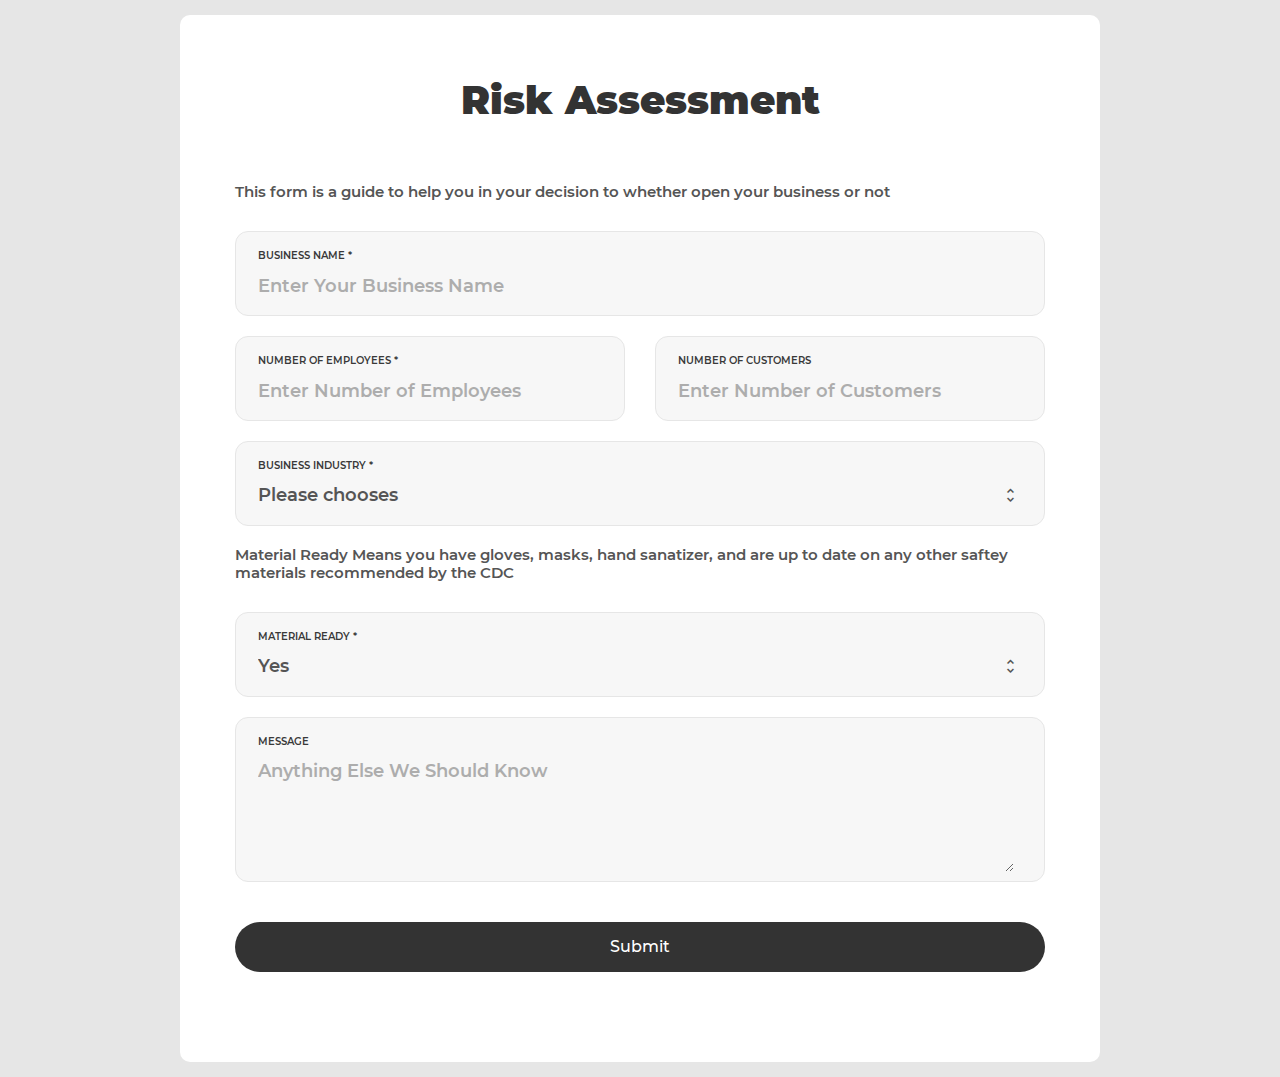
==== commit e0f68da0: "form" ====
--- a/ContactFrom_v5/index.html
+++ b/ContactFrom_v5/index.html
@@ -1,7 +1,7 @@
 <!DOCTYPE html>
 <html lang="en">
 <head>
-	<title>Contact V5</title>
+	<title>Risk Assesment</title>
 	<meta charset="UTF-8">
 	<meta name="viewport" content="width=device-width, initial-scale=1">
 <!--===============================================================================================-->
@@ -42,12 +42,12 @@
 					This form is a guide to help you in your decision to whether open your business or not
 				</span>
 
-				<div class="wrap-input100 validate-input bg1" data-validate="Please Type Your Name">
+				<div class="wrap-input100 input100-select bg1">
 					<span class="label-input100">Business Name *</span>
 					<input class="input100" type="text" name="name" placeholder="Enter Your Business Name">
 				</div>
 
-				<div class="wrap-input100 validate-input bg1 rs1-wrap-input100">
+				<div class="wrap-input100 bg1 rs1-wrap-input100">
 					<span class="label-input100">Number of Employees *</span>
 					<input class="input100" type="text" name="email" placeholder="Enter Number of Employees">
 				</div>
@@ -133,18 +133,13 @@
 					</div>
 				</div>
 -->
-				<div class="wrap-input100 validate-input bg0 rs1-alert-validate">
+				<div class="wrap-input100 input100-select bg1">
 					<span class="label-input100">Message</span>
 					<textarea class="input100" name="message" placeholder="Anything Else We Should Know"></textarea>
 				</div>
 
 				<div class="container-contact100-form-btn">
-					<button class="contact100-form-btn">
-						<span>
-							Submit
-							<i class="fa fa-long-arrow-right m-l-7" aria-hidden="true"></i>
-						</span>
-					</button>
+					<a class="contact100-form-btn" href="../high.html"> Submit</a>
 				</div>
 			</form>
 		</div>
